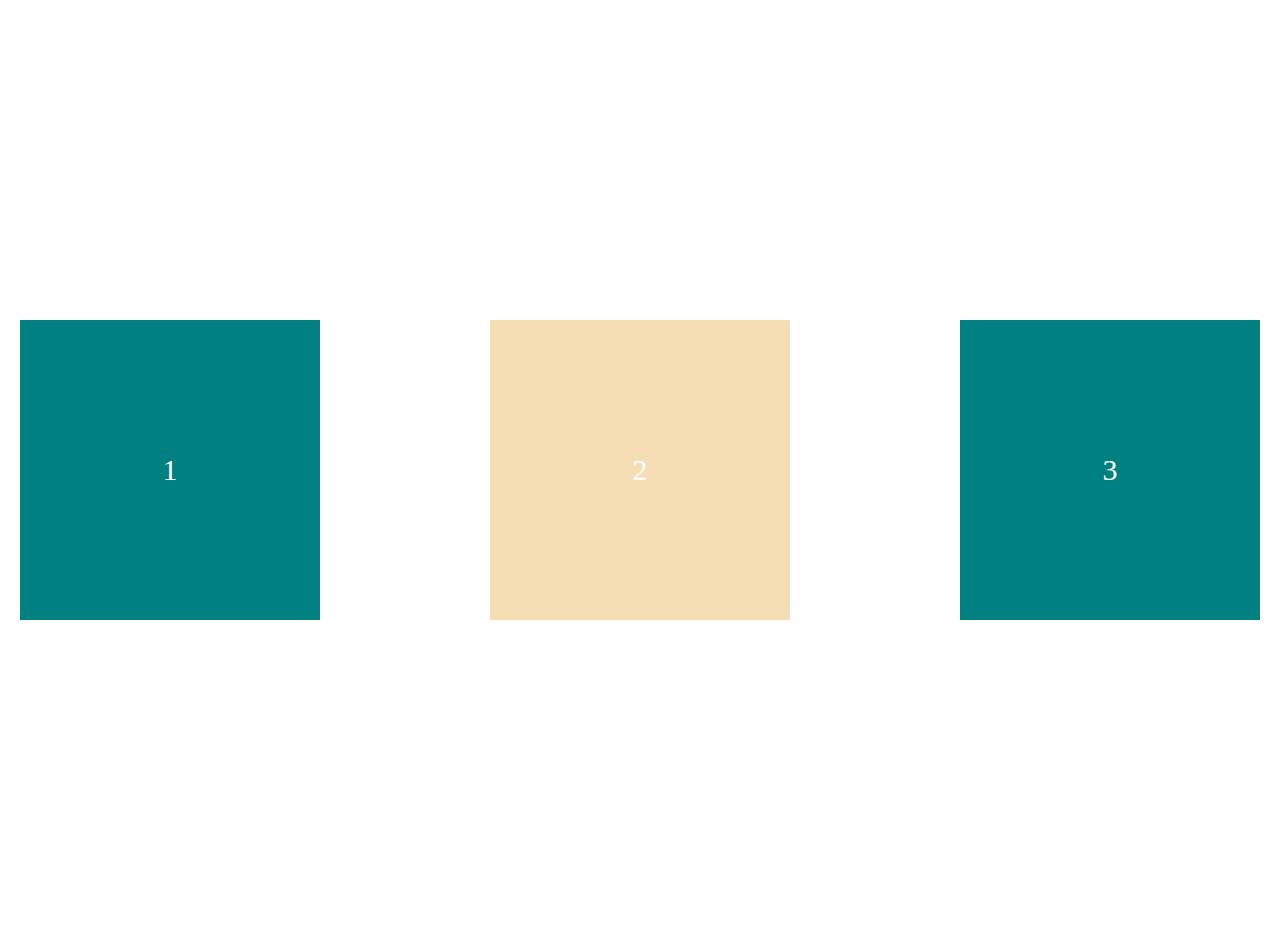
==== home.html @ f198ac84 "#3.11 Flexbox" ====
<!DOCTYPE html>
<html lang="en">
<head>
    <meta charset="UTF-8">
    <meta name="viewport" content="width=device-width, initial-scale=1.0">
    <title>Kokoa Clone 2024</title>
    <style>
        body {
            height: 100vh;
            margin: 20px;
            display: flex;
            justify-content: space-between;
            align-items: center;
        }
        div {
            display: flex;
            justify-content: center;
            align-items: center;
            font-size: 30px;
            color: white;
            width: 300px;
            height: 300px;
            background-color: teal;
        }
        #second {
            background-color: wheat;
        }
    </style>
</head>
<body>
    <div>1</div>
    <div id="second">2</div>
    <div>3</div>
</body>
</html>
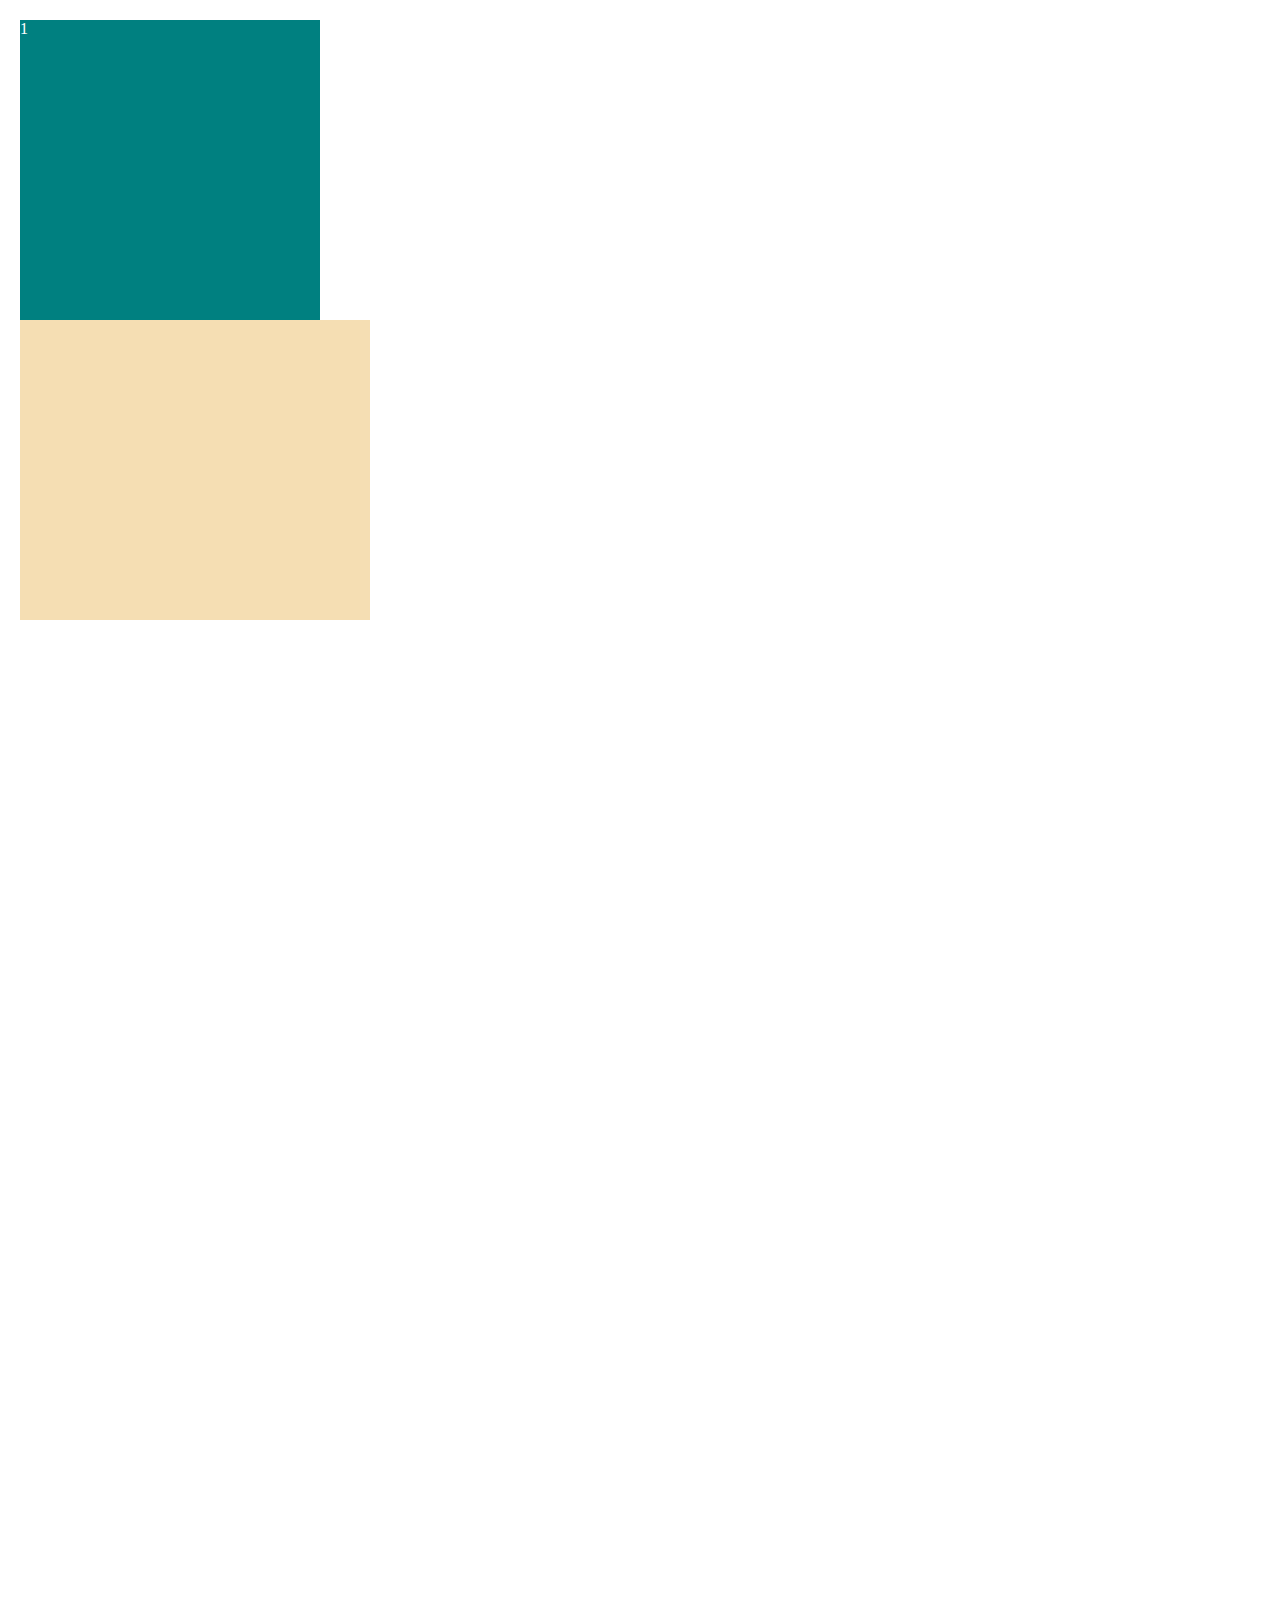
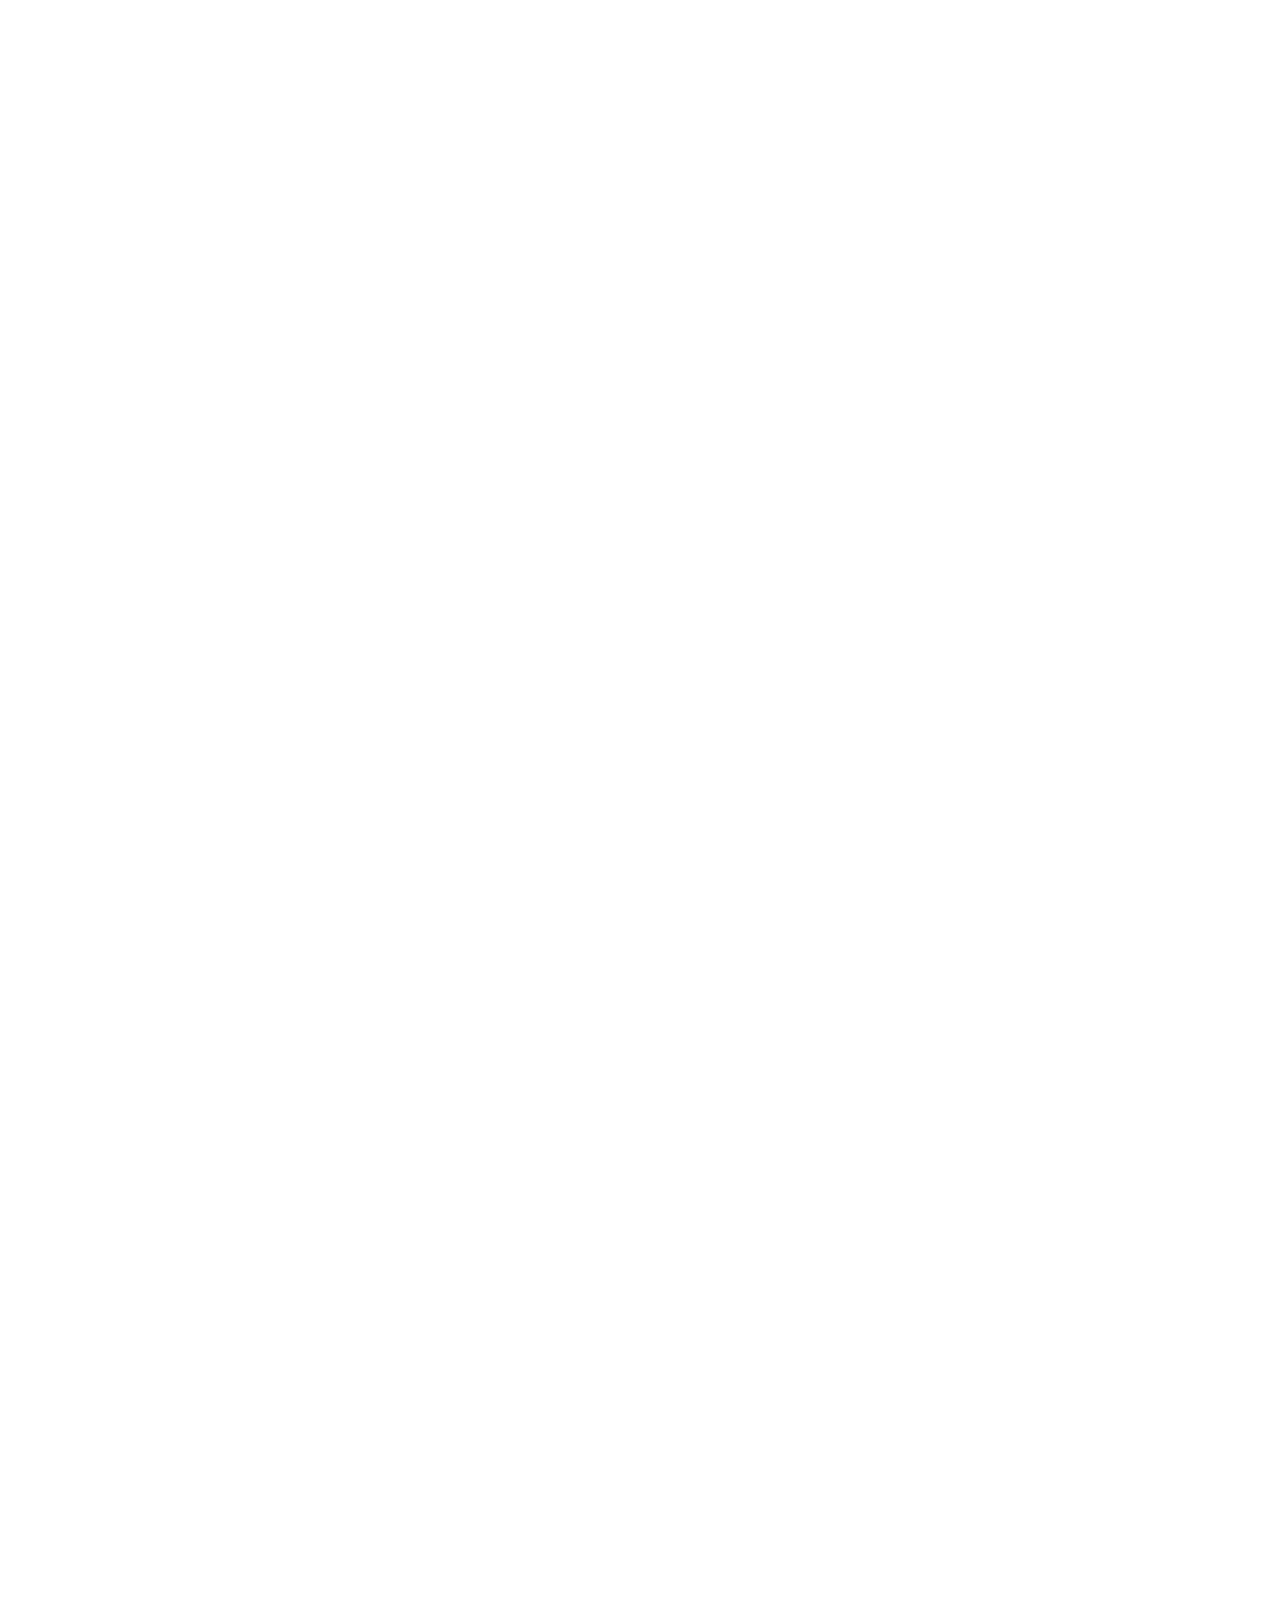
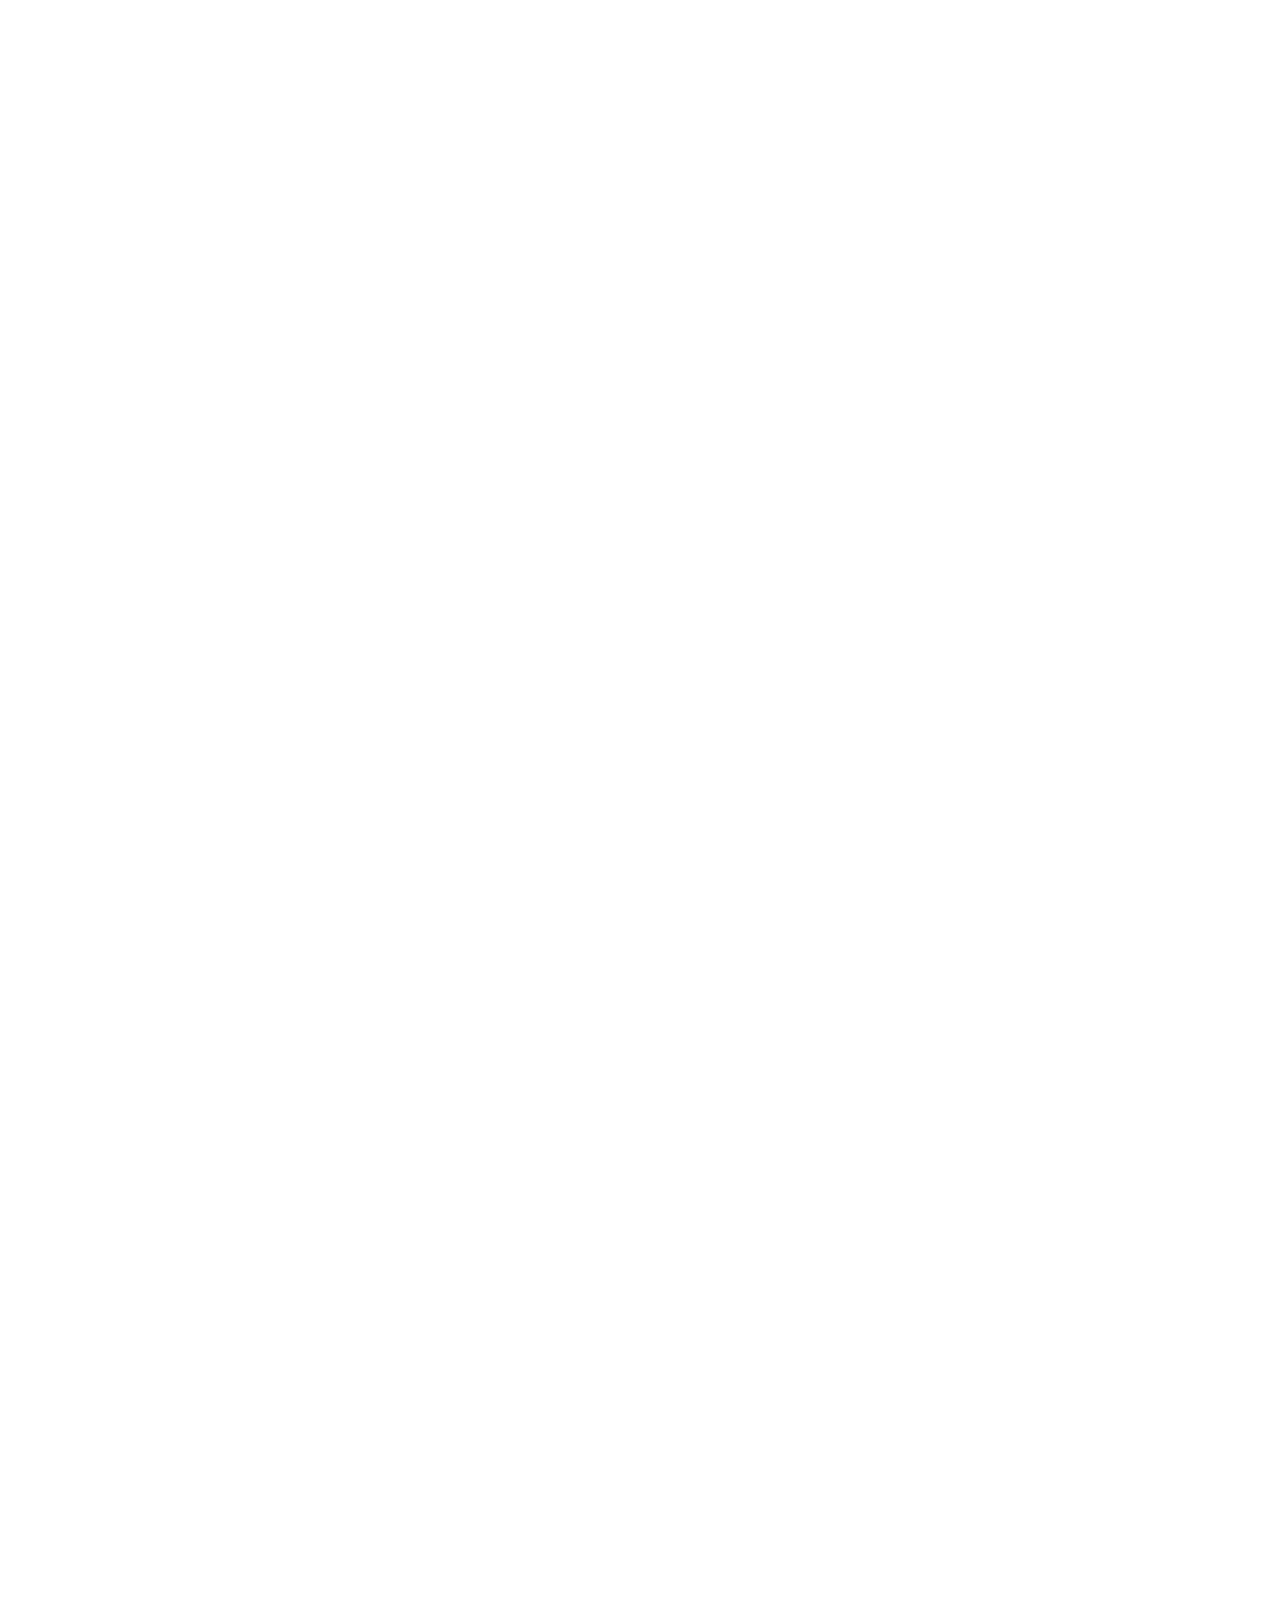
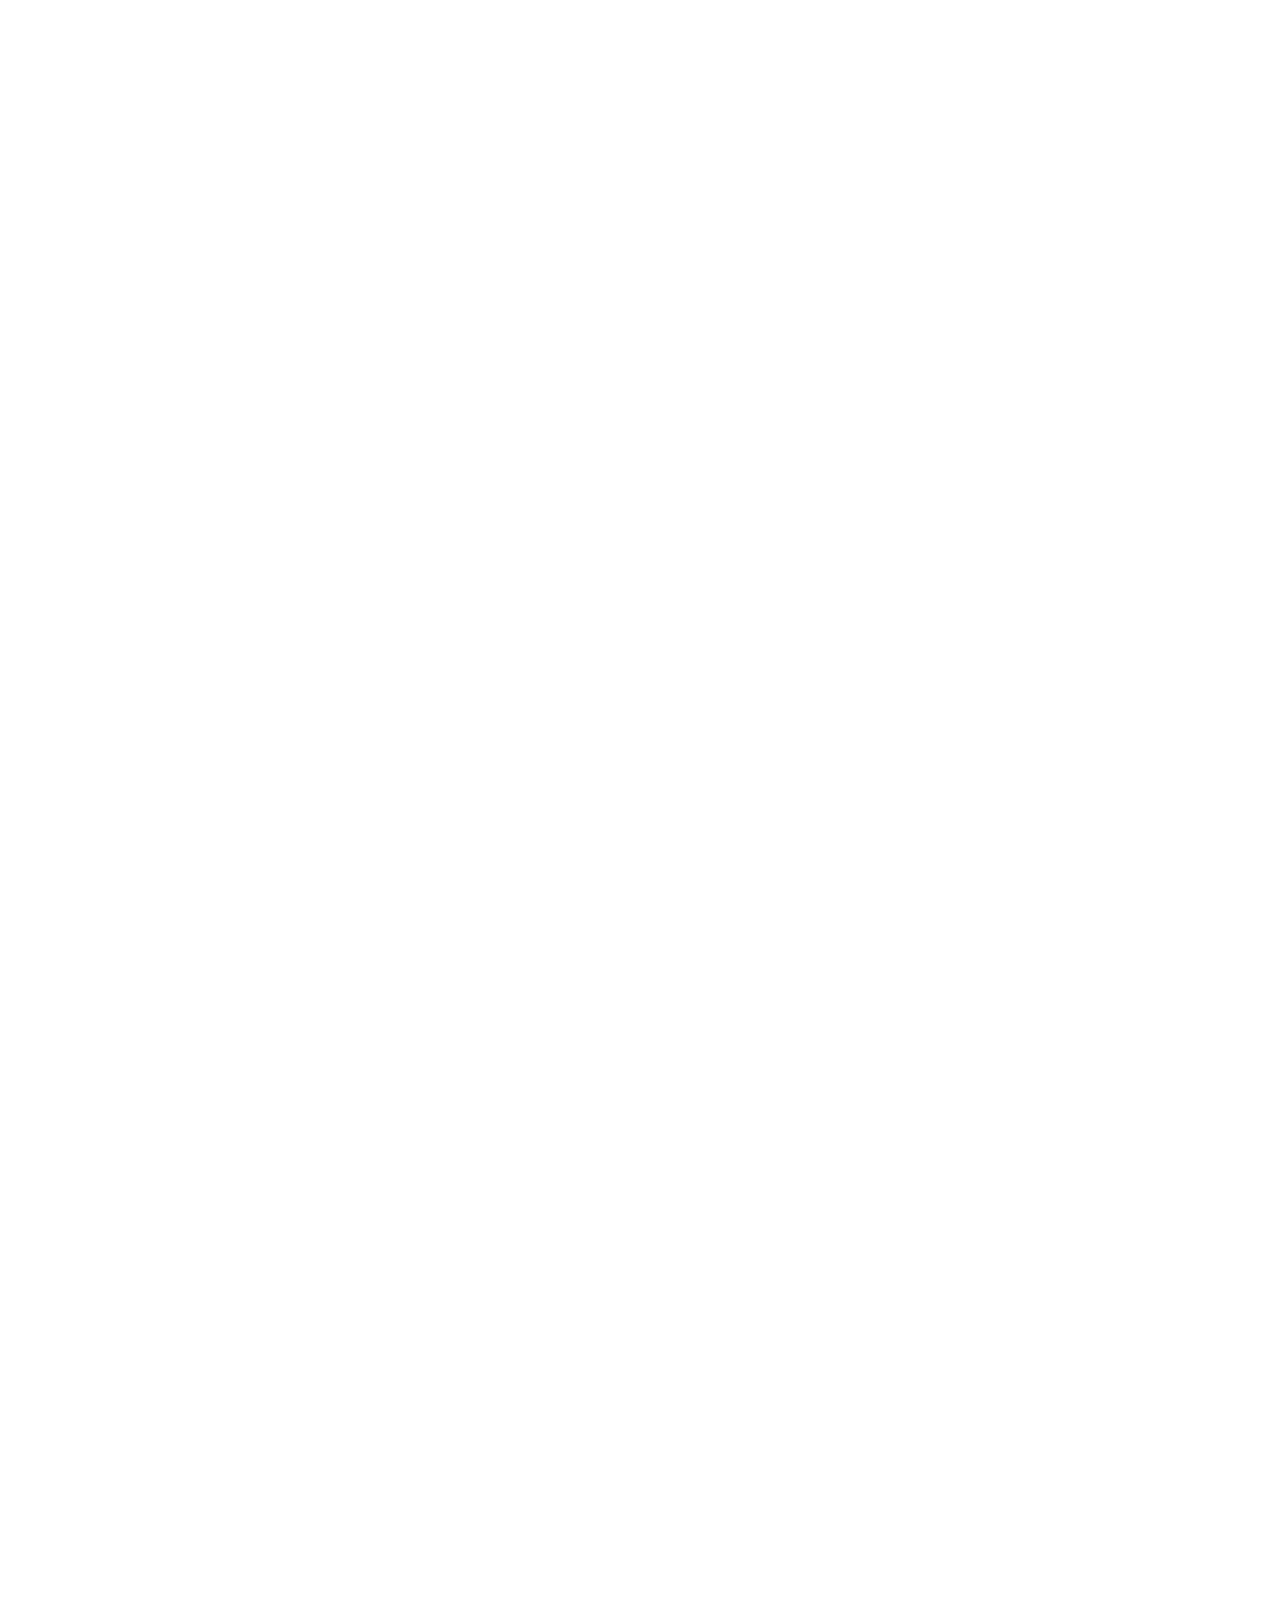
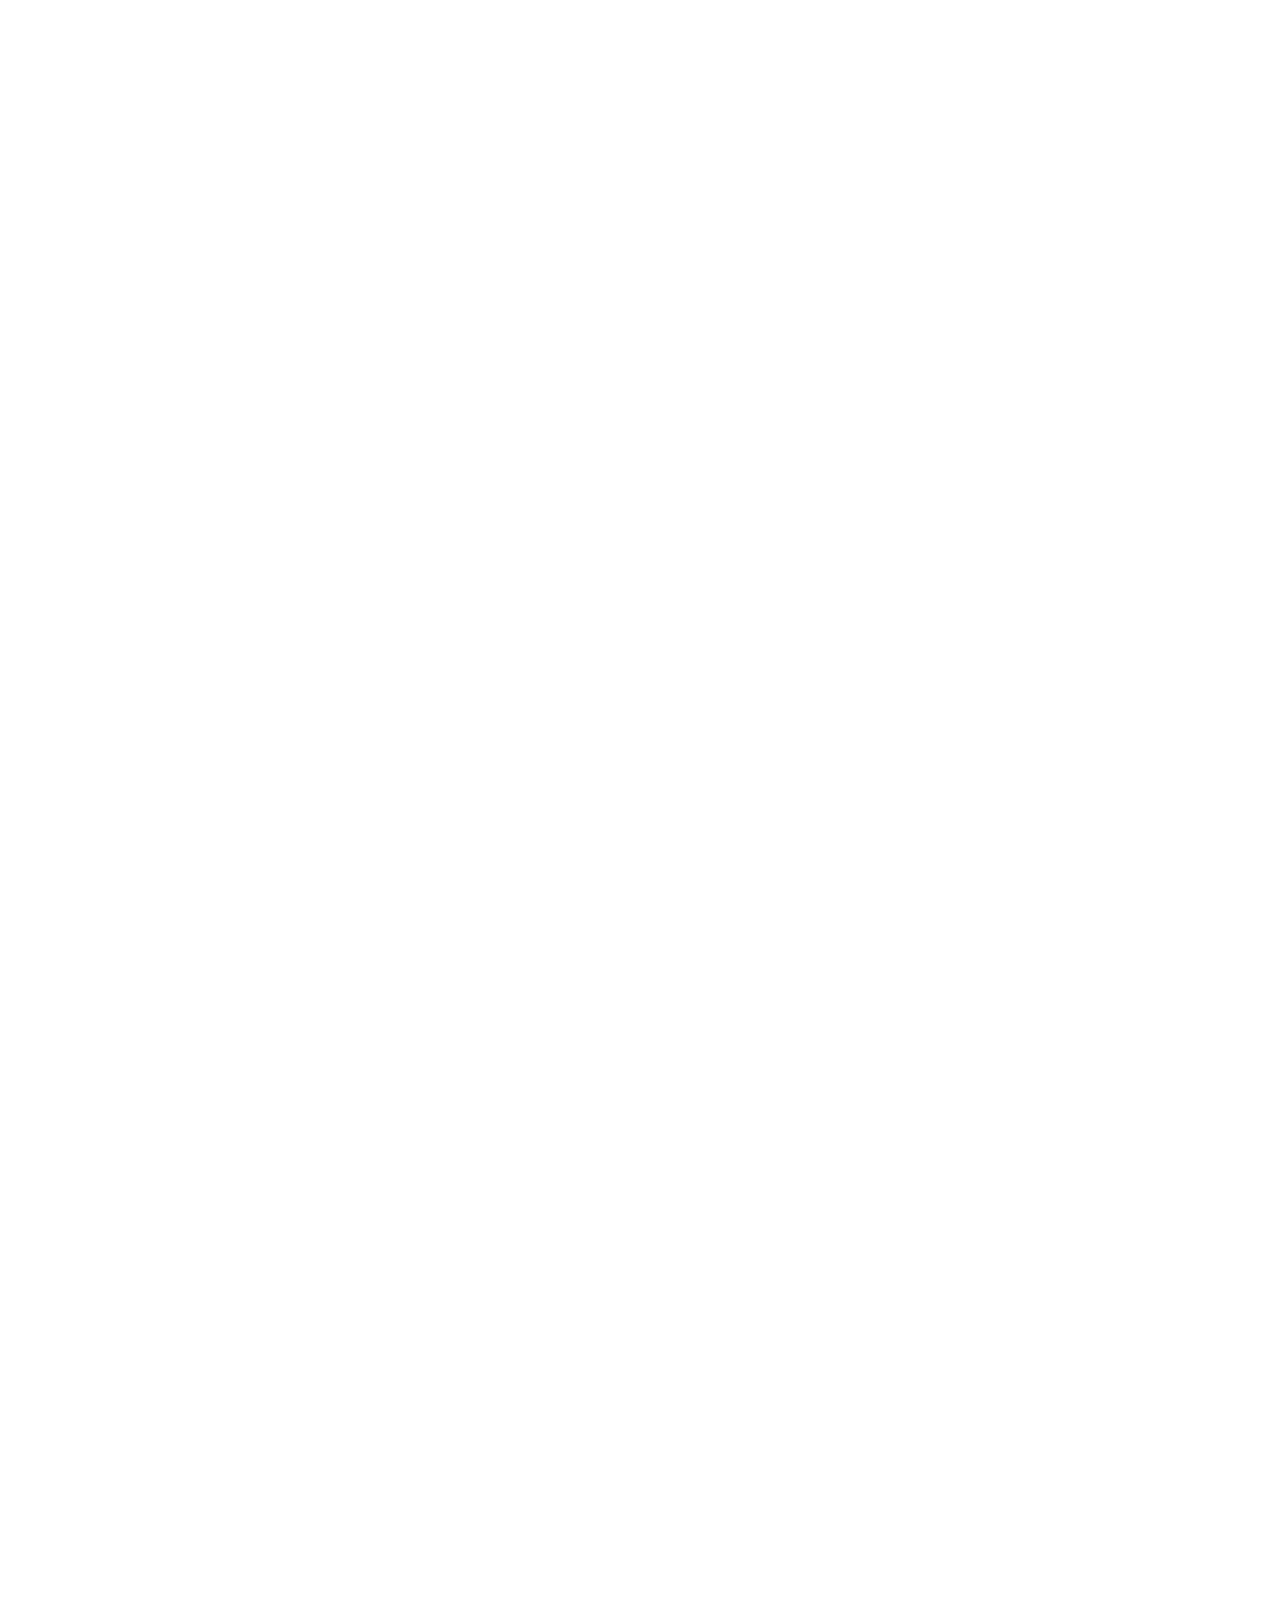
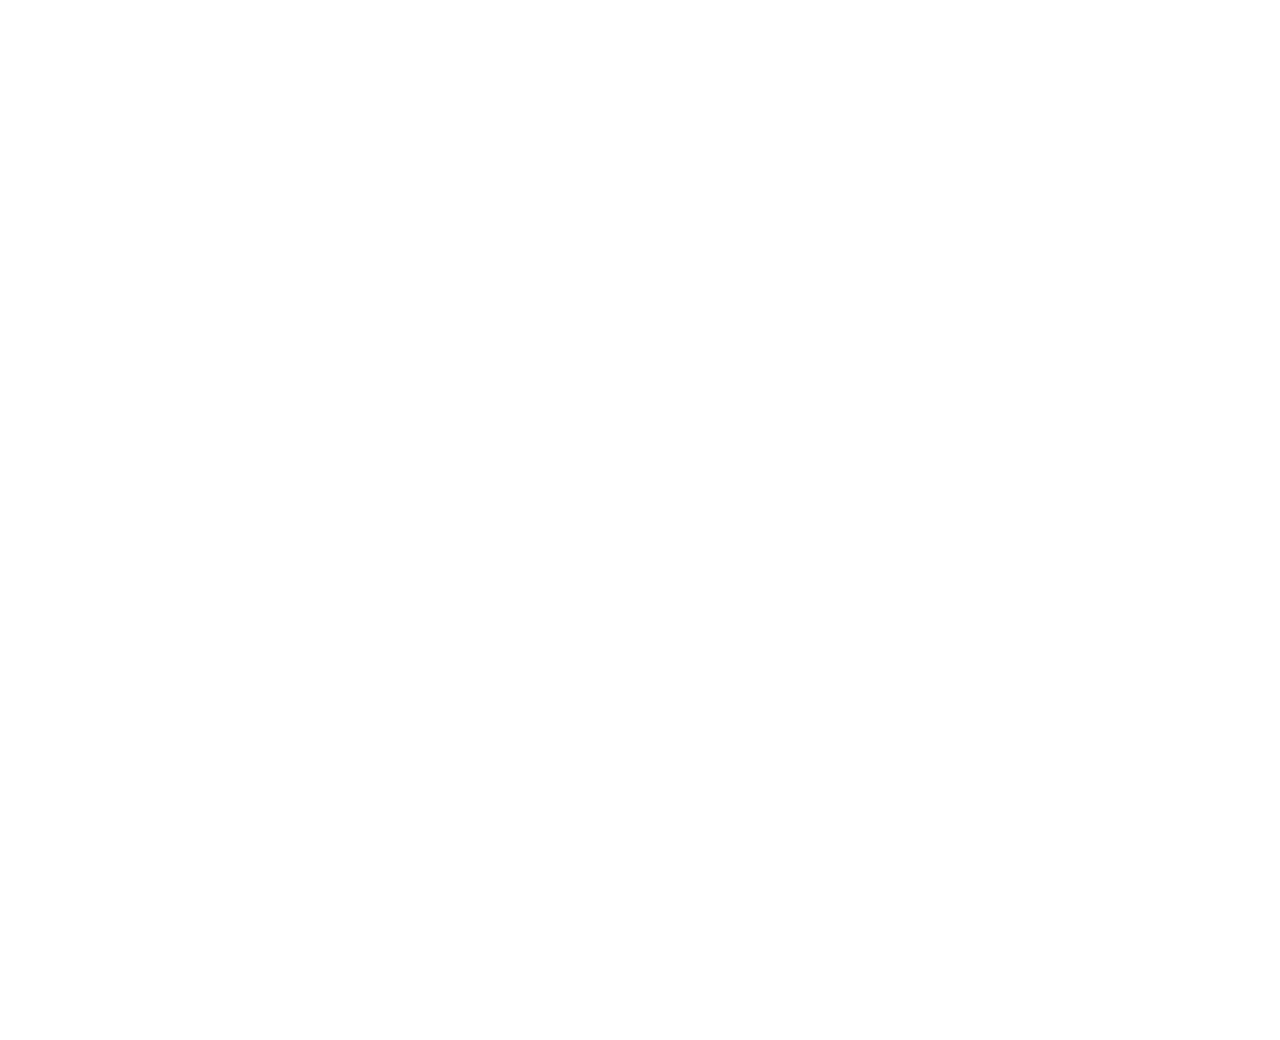
==== commit 17529343: "#3.12 Fixed" ====
--- a/home.html
+++ b/home.html
@@ -6,30 +6,25 @@
     <title>Kokoa Clone 2024</title>
     <style>
         body {
-            height: 100vh;
+            height: 1000vh;
             margin: 20px;
-            display: flex;
-            justify-content: space-between;
-            align-items: center;
         }
         div {
-            display: flex;
-            justify-content: center;
-            align-items: center;
-            font-size: 30px;
-            color: white;
+            /* position: fixed; */
             width: 300px;
             height: 300px;
+            color: white;
             background-color: teal;
         }
-        #second {
+        #different {
+            width: 350px;
             background-color: wheat;
+            position: fixed;
         }
     </style>
 </head>
 <body>
     <div>1</div>
-    <div id="second">2</div>
-    <div>3</div>
+    <div id="different"></div>
 </body>
 </html>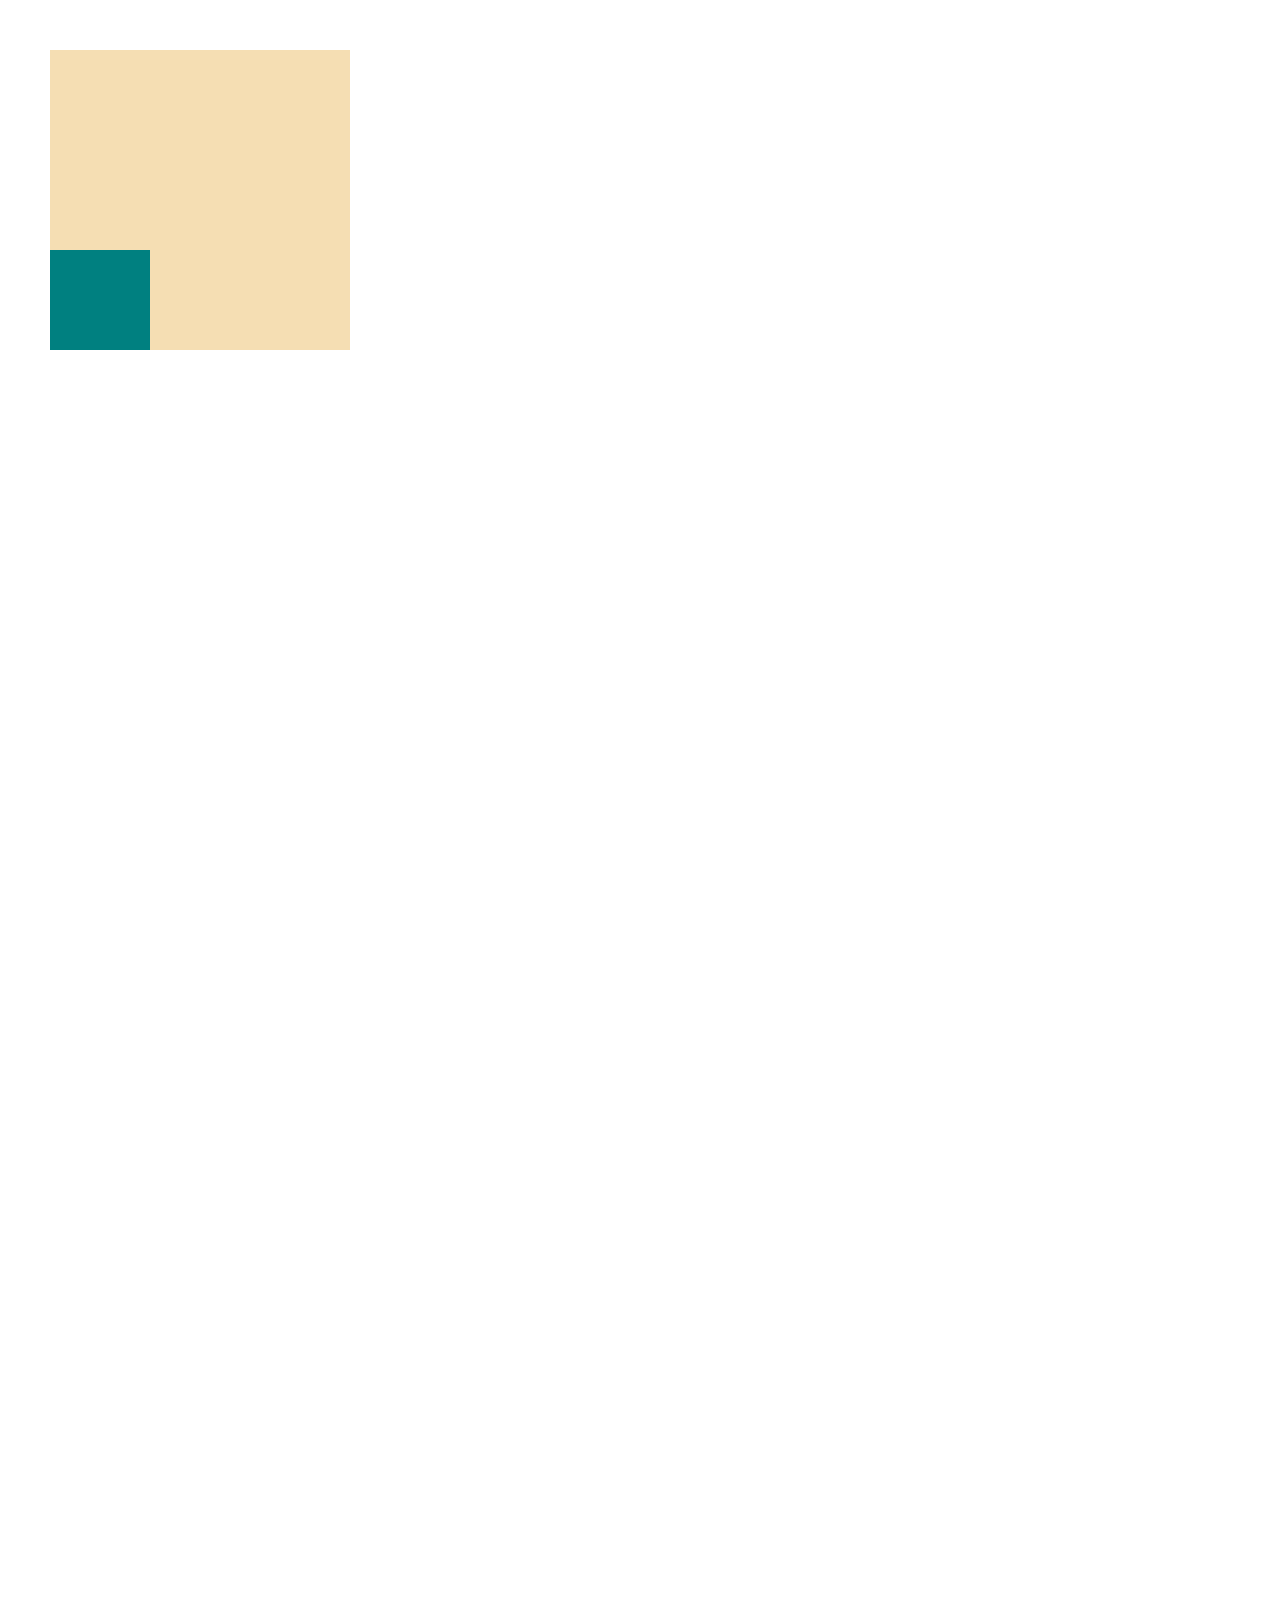
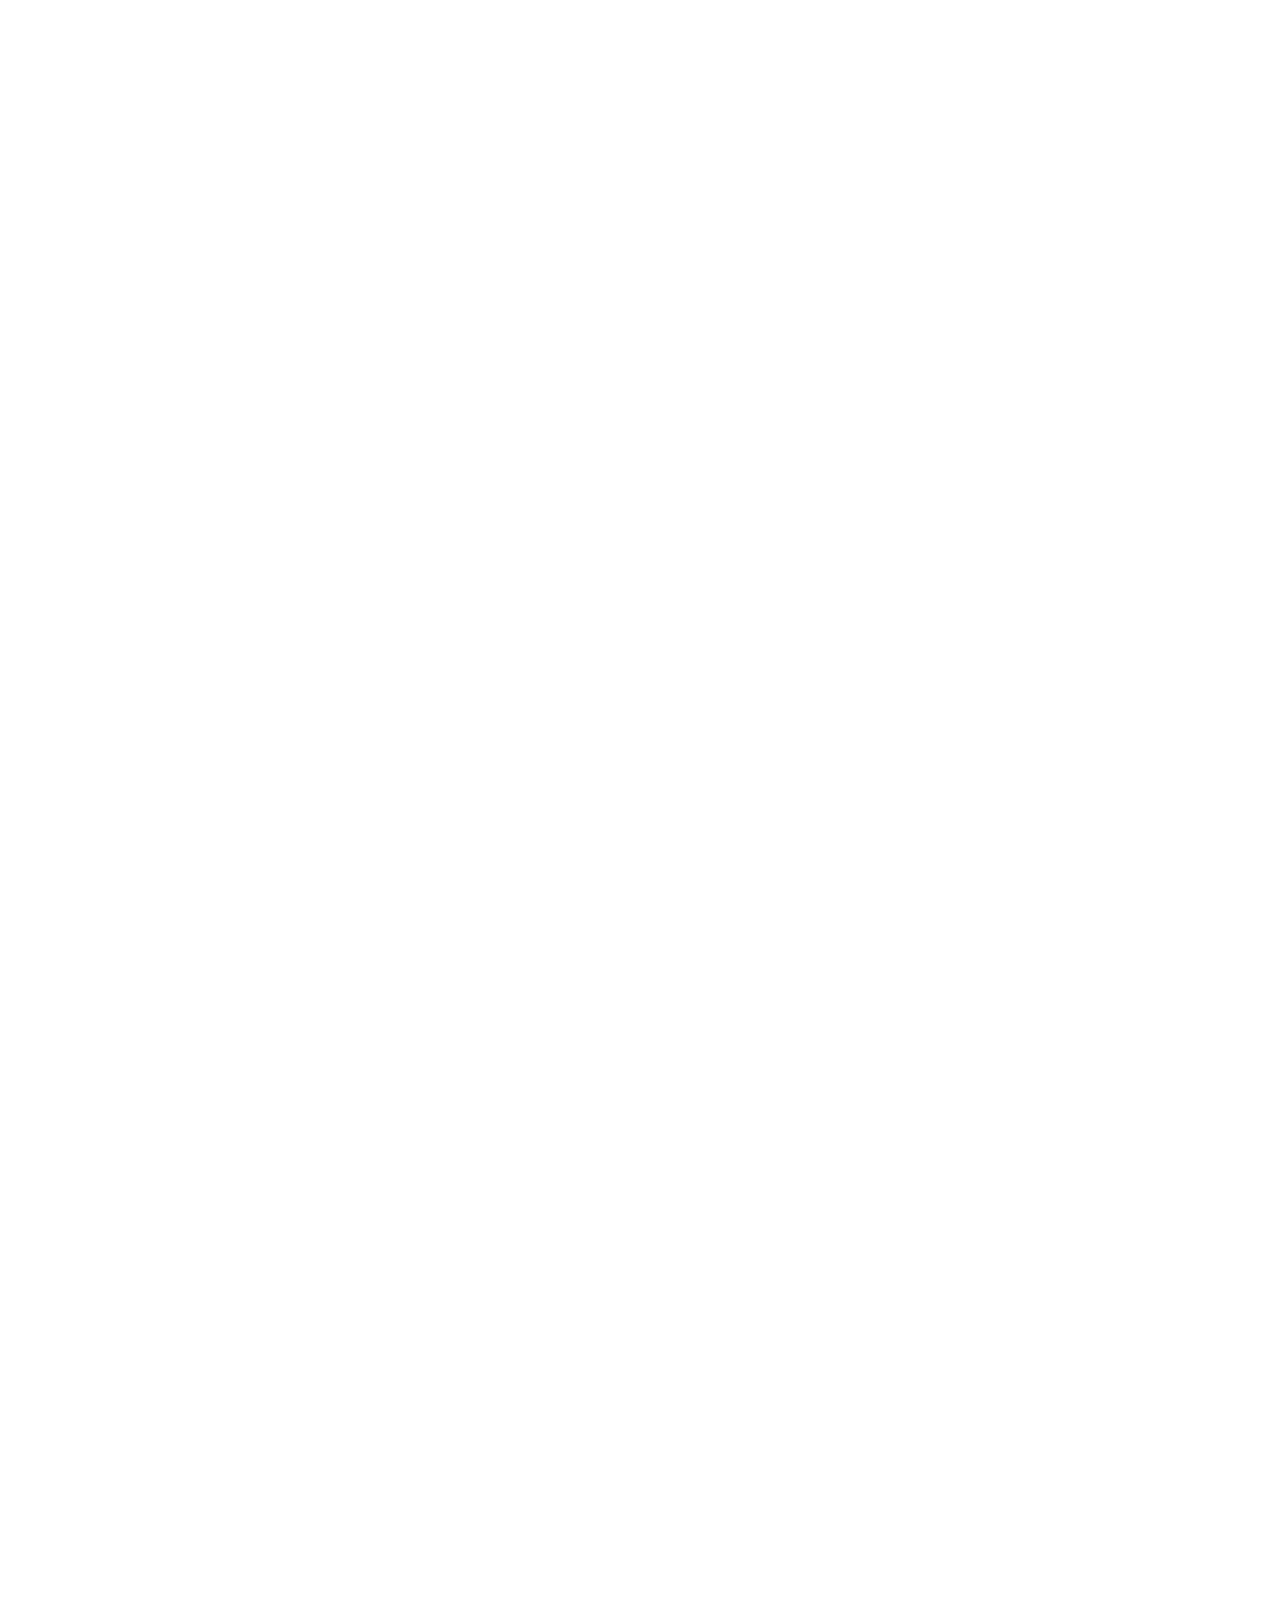
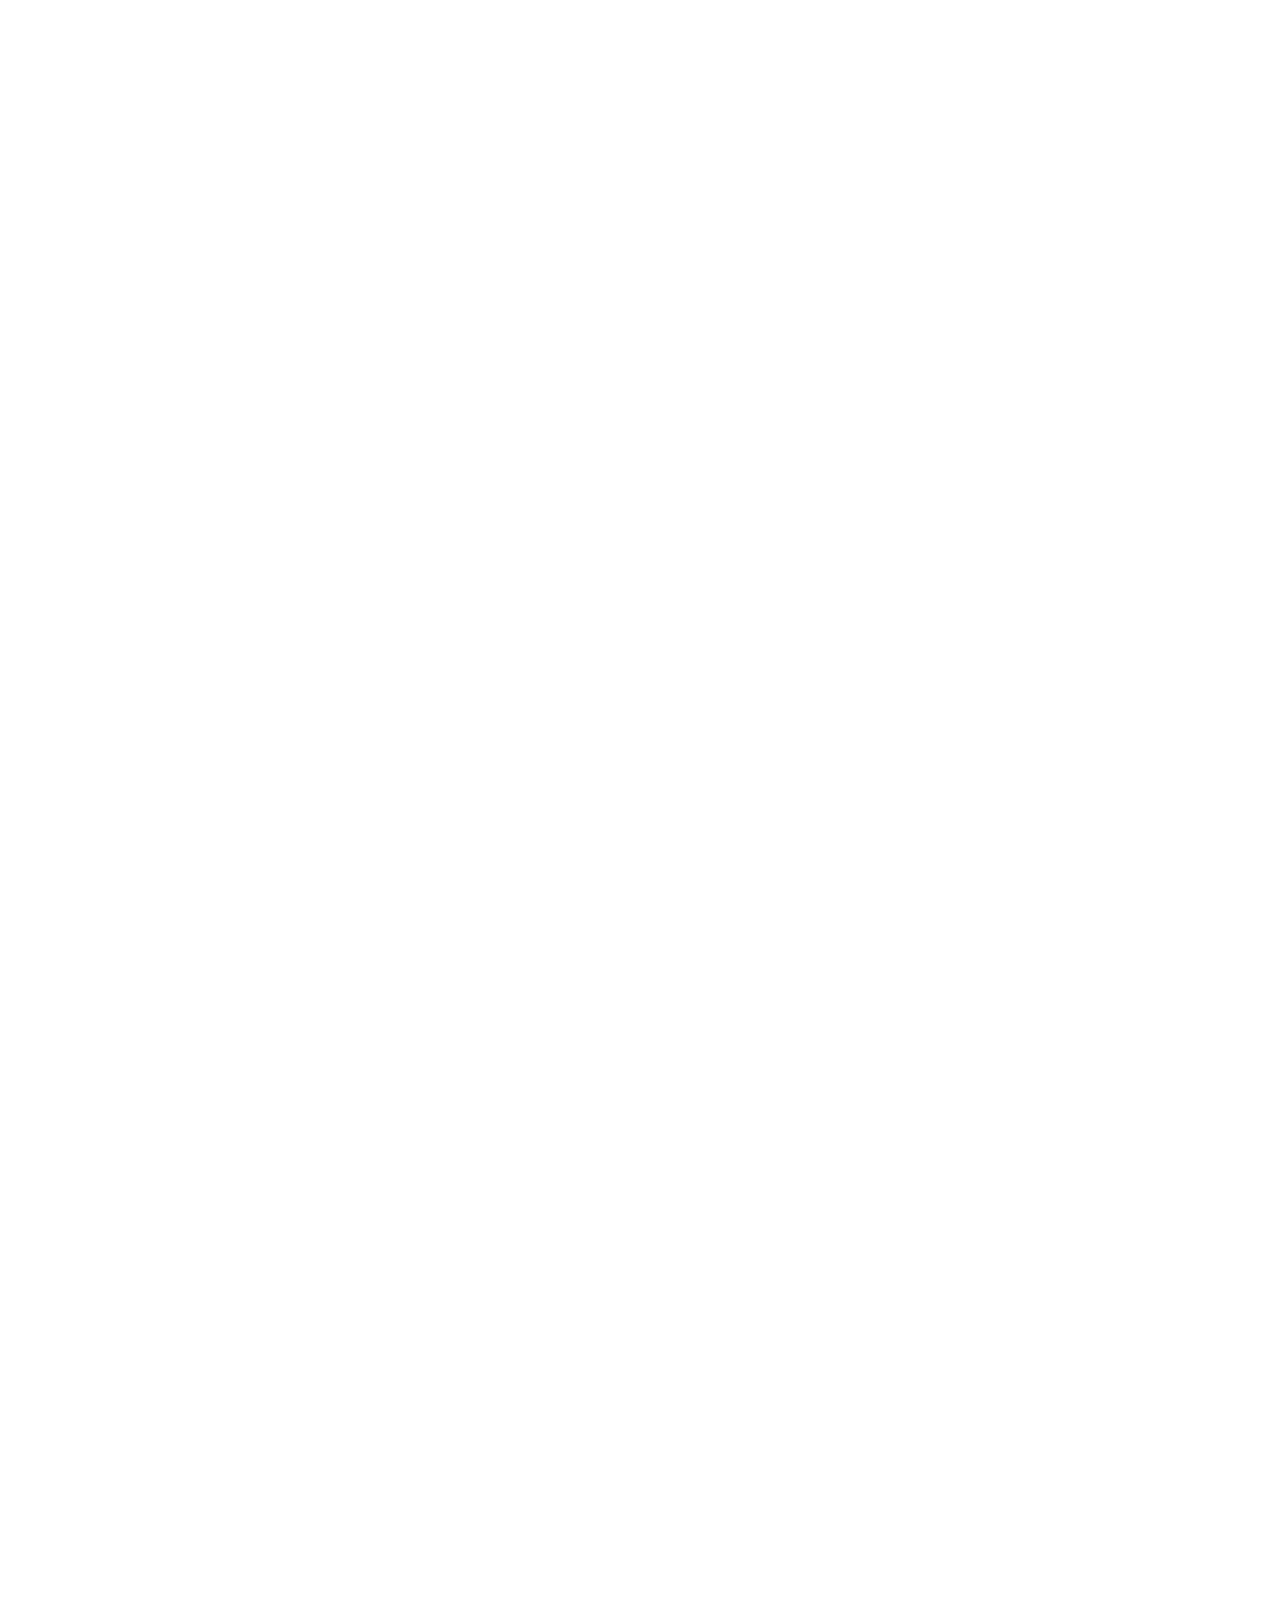
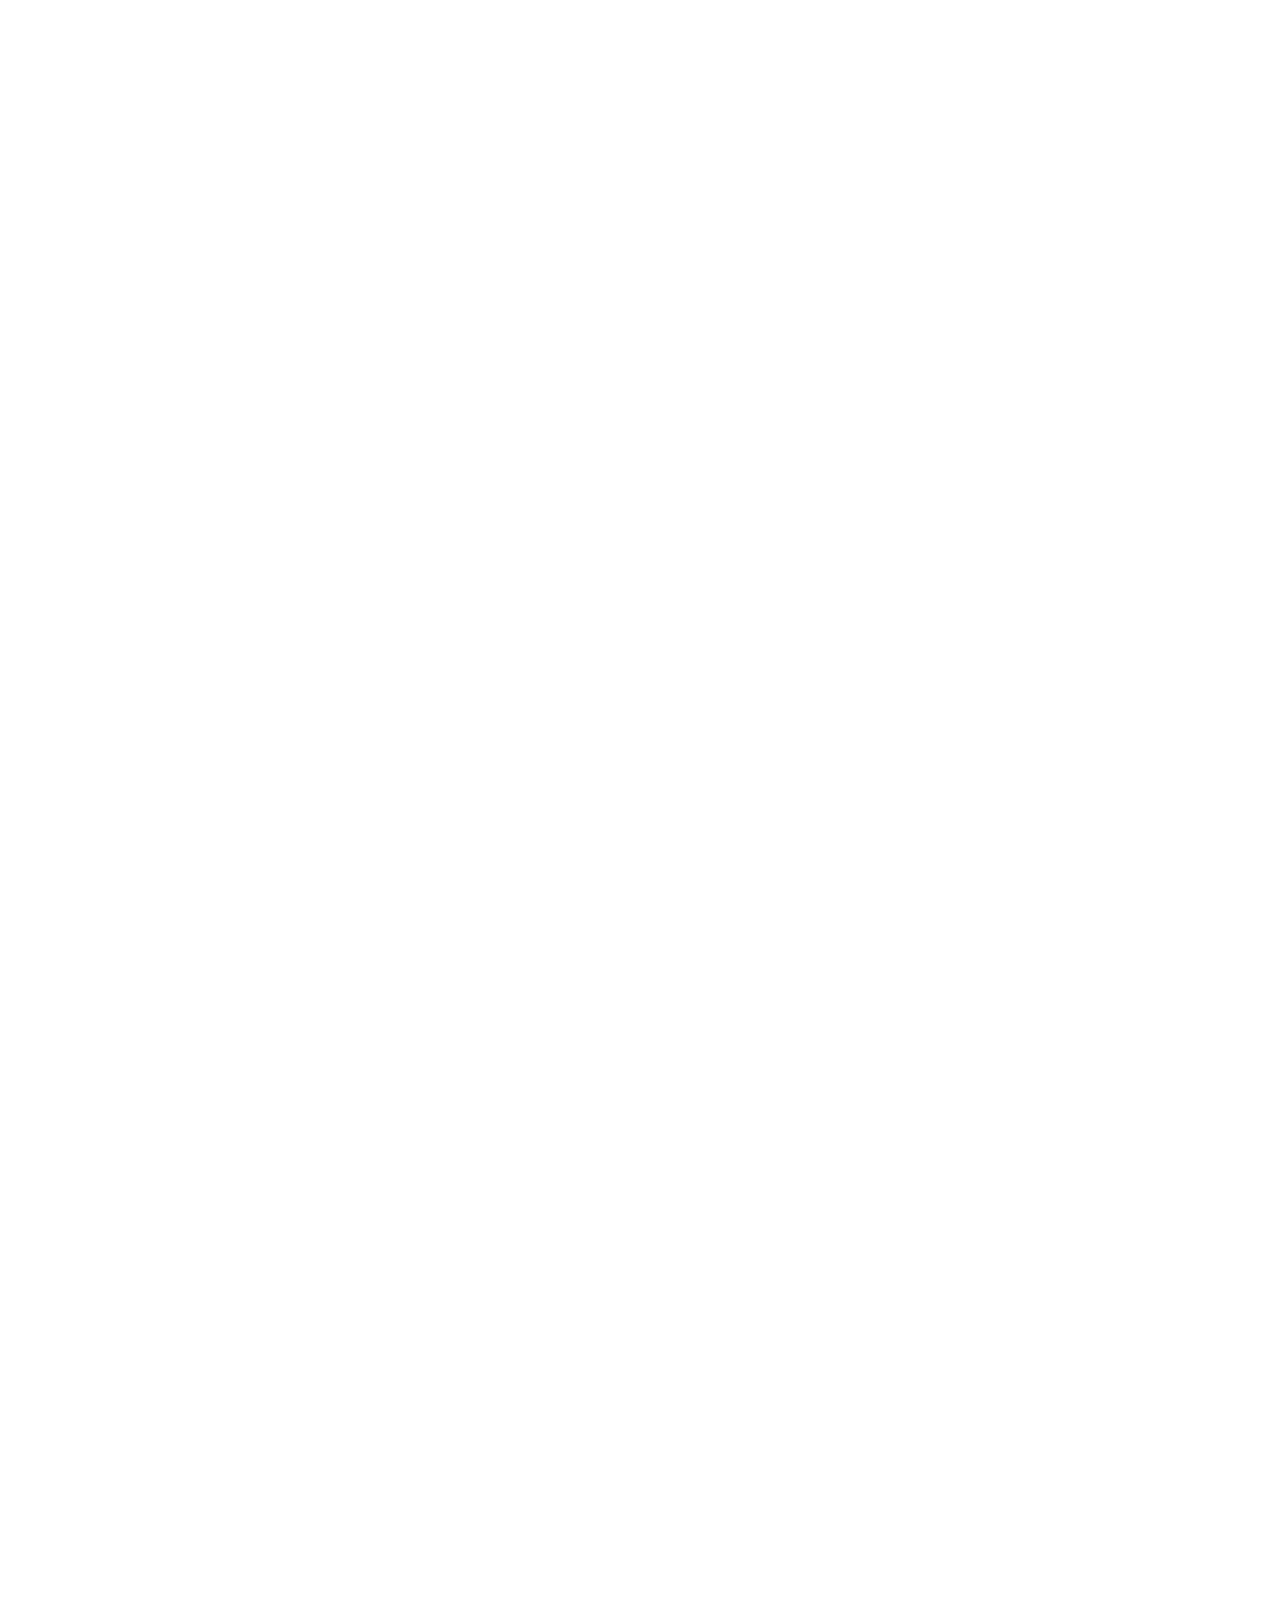
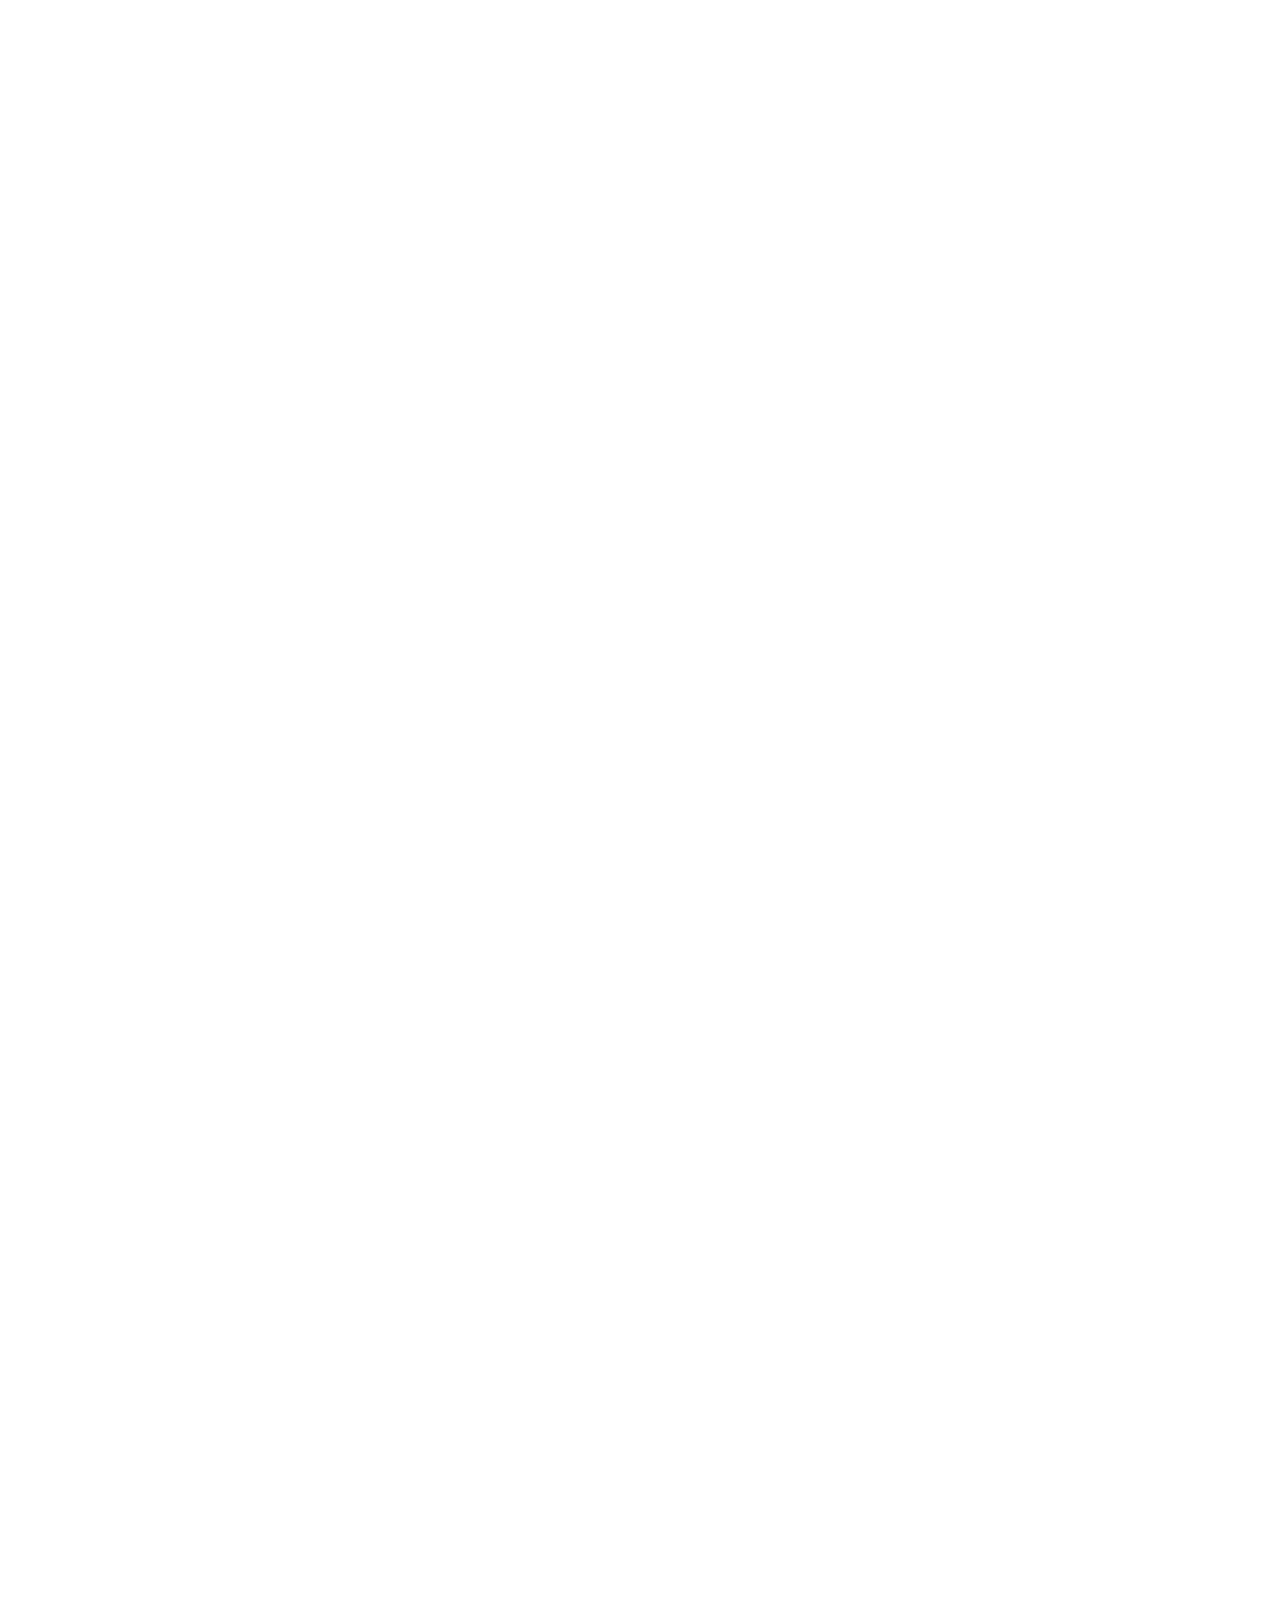
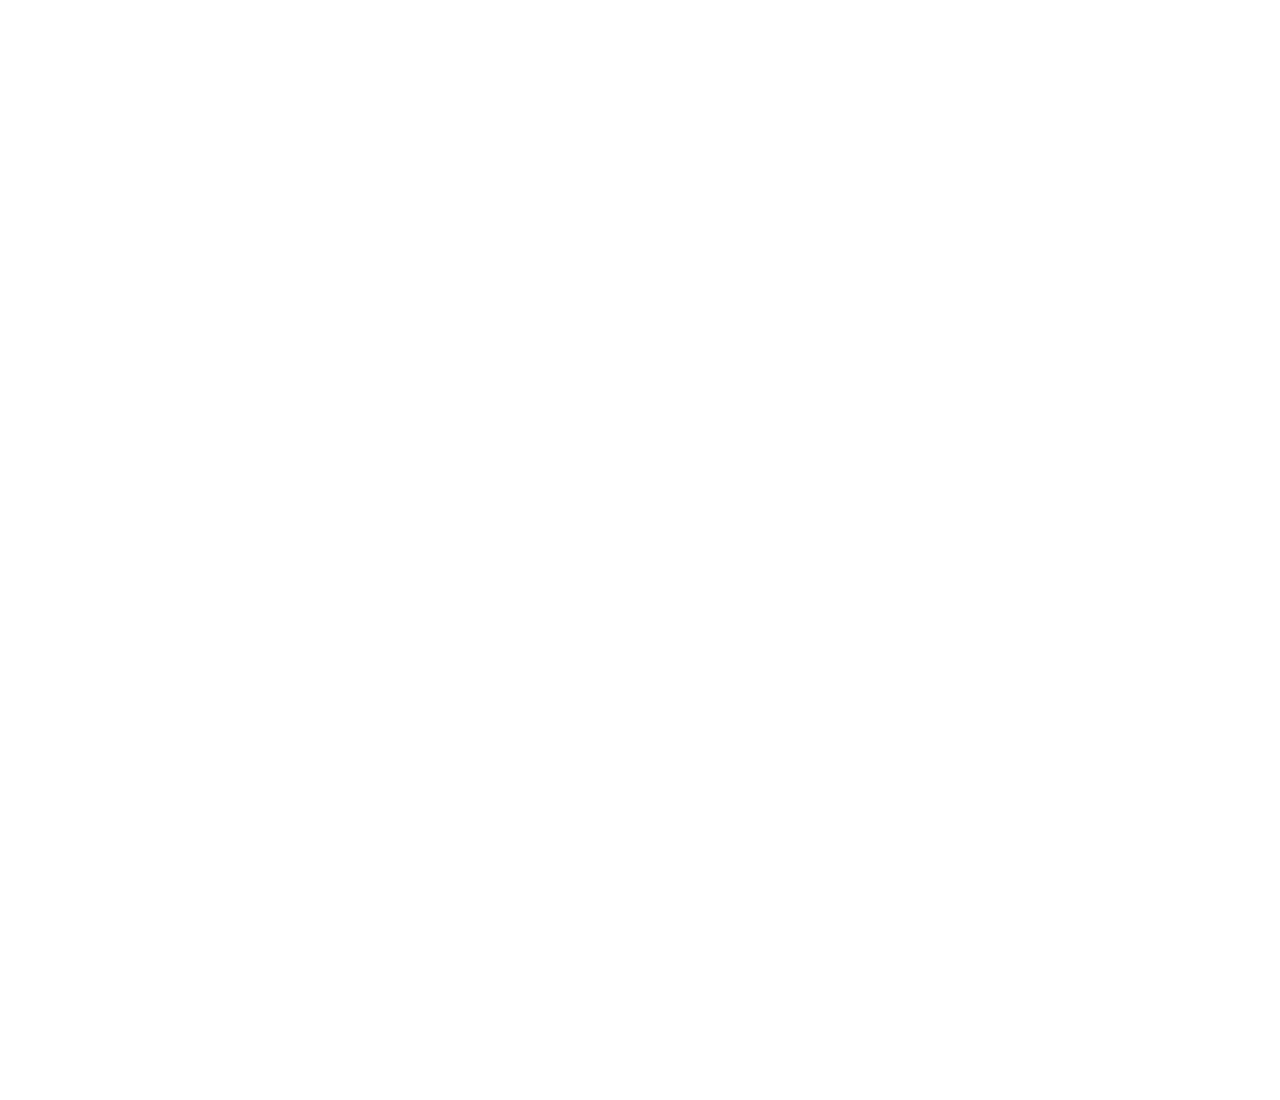
==== commit 78dd750d: "#3.13 Relative Absolute" ====
--- a/home.html
+++ b/home.html
@@ -7,24 +7,26 @@
     <style>
         body {
             height: 1000vh;
-            margin: 20px;
+            margin: 50px;
         }
         div {
-            /* position: fixed; */
             width: 300px;
             height: 300px;
-            color: white;
+            background-color: wheat;
+            position: relative;
+        }
+        .green {
             background-color: teal;
-        }
-        #different {
-            width: 350px;
-            background-color: wheat;
-            position: fixed;
+            height: 100px;
+            width: 100px;
+            position: absolute;
+            bottom: 0px;
         }
     </style>
 </head>
 <body>
-    <div>1</div>
-    <div id="different"></div>
+    <div>
+        <div class="green"></div>
+    </div>
 </body>
 </html>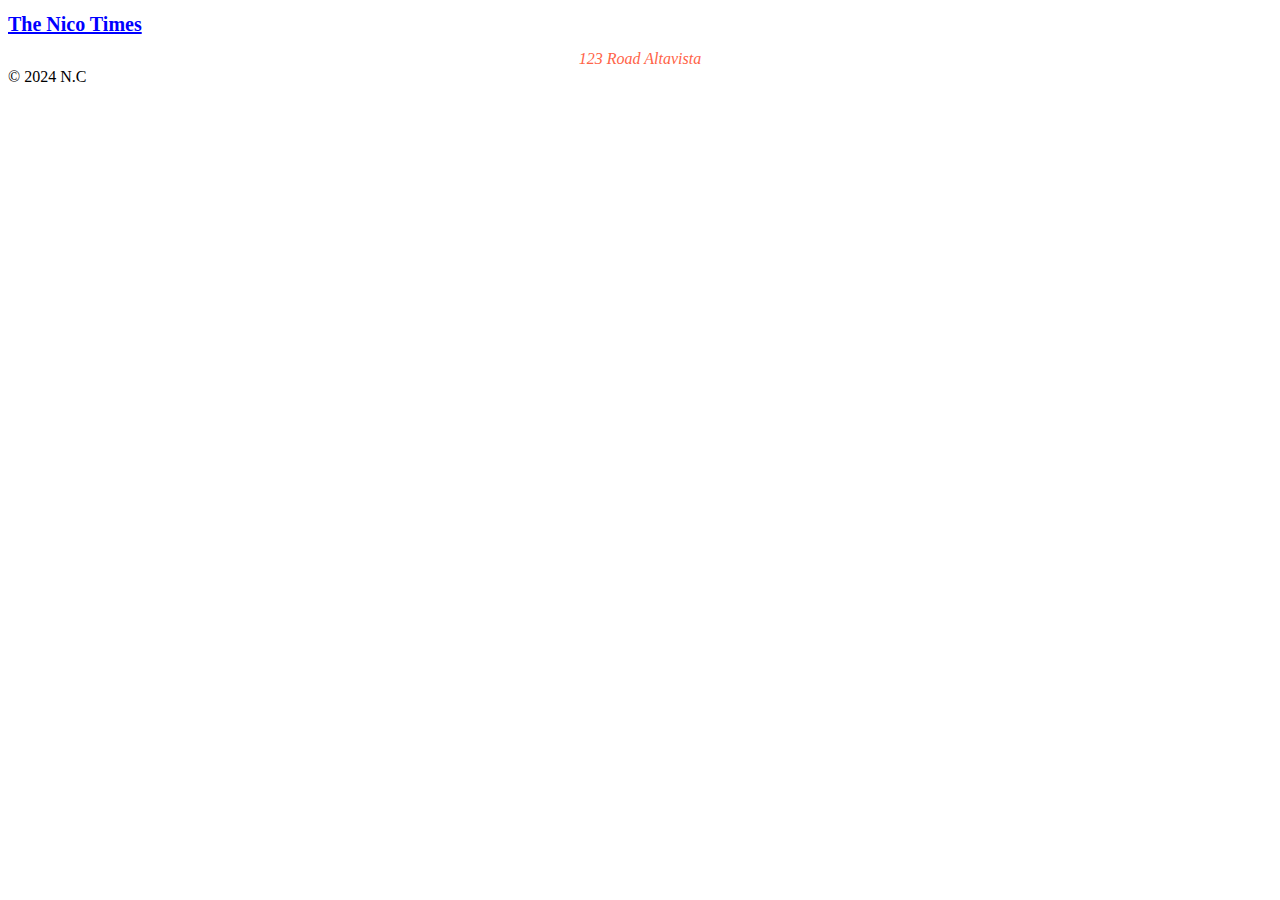
==== commit 2ee72550: "#3.1 Writing Our First CSS Lines" ====
--- a/home.html
+++ b/home.html
@@ -1,32 +1,31 @@
 <!DOCTYPE html>
-<html lang="en">
-<head>
+<html lang="kr">
+  <head>
     <meta charset="UTF-8">
     <meta name="viewport" content="width=device-width, initial-scale=1.0">
-    <title>Kokoa Clone 2024</title>
+    <title>Home - My first website.</title>
+    <link rel="stylesheet" href="style.css">
     <style>
-        body {
-            height: 1000vh;
-            margin: 50px;
-        }
-        div {
-            width: 300px;
-            height: 300px;
-            background-color: wheat;
-            position: relative;
-        }
-        .green {
-            background-color: teal;
-            height: 100px;
-            width: 100px;
-            position: absolute;
-            bottom: 0px;
-        }
+      h1 {
+        color: blue;
+        font-size: 20px;
+        text-decoration: underline;
+      }
+      address {
+        text-align: center;
+        color: tomato;
+      }
     </style>
-</head>
-<body>
-    <div>
-        <div class="green"></div>
-    </div>
-</body>
+  </head>
+  <body>
+    <header>
+      <h1>The Nico Times</h1>
+    </header>
+    <main>
+      <address>123 Road Altavista</address>
+    </main>
+    <footer>
+      &copy; 2024 N.C
+    </footer>
+  </body>
 </html>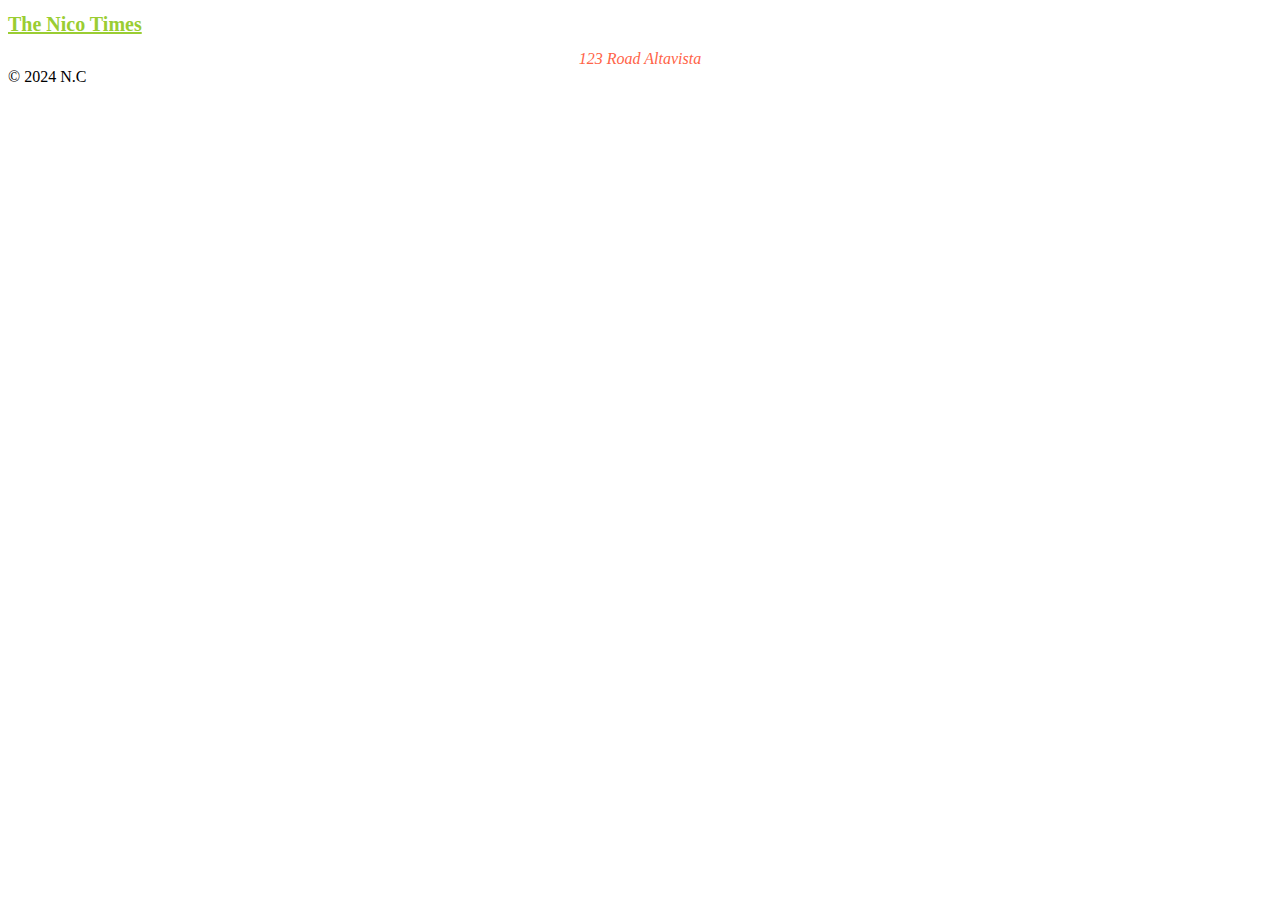
==== commit 21079dc0: "#3.2 What Does Cascading Mean" ====
--- a/home.html
+++ b/home.html
@@ -7,7 +7,7 @@
     <link rel="stylesheet" href="style.css">
     <style>
       h1 {
-        color: blue;
+        color: yellowgreen;
         font-size: 20px;
         text-decoration: underline;
       }
--- a/style.css
+++ b/style.css
@@ -0,0 +1,3 @@
+h1 {
+  color: tomato;
+}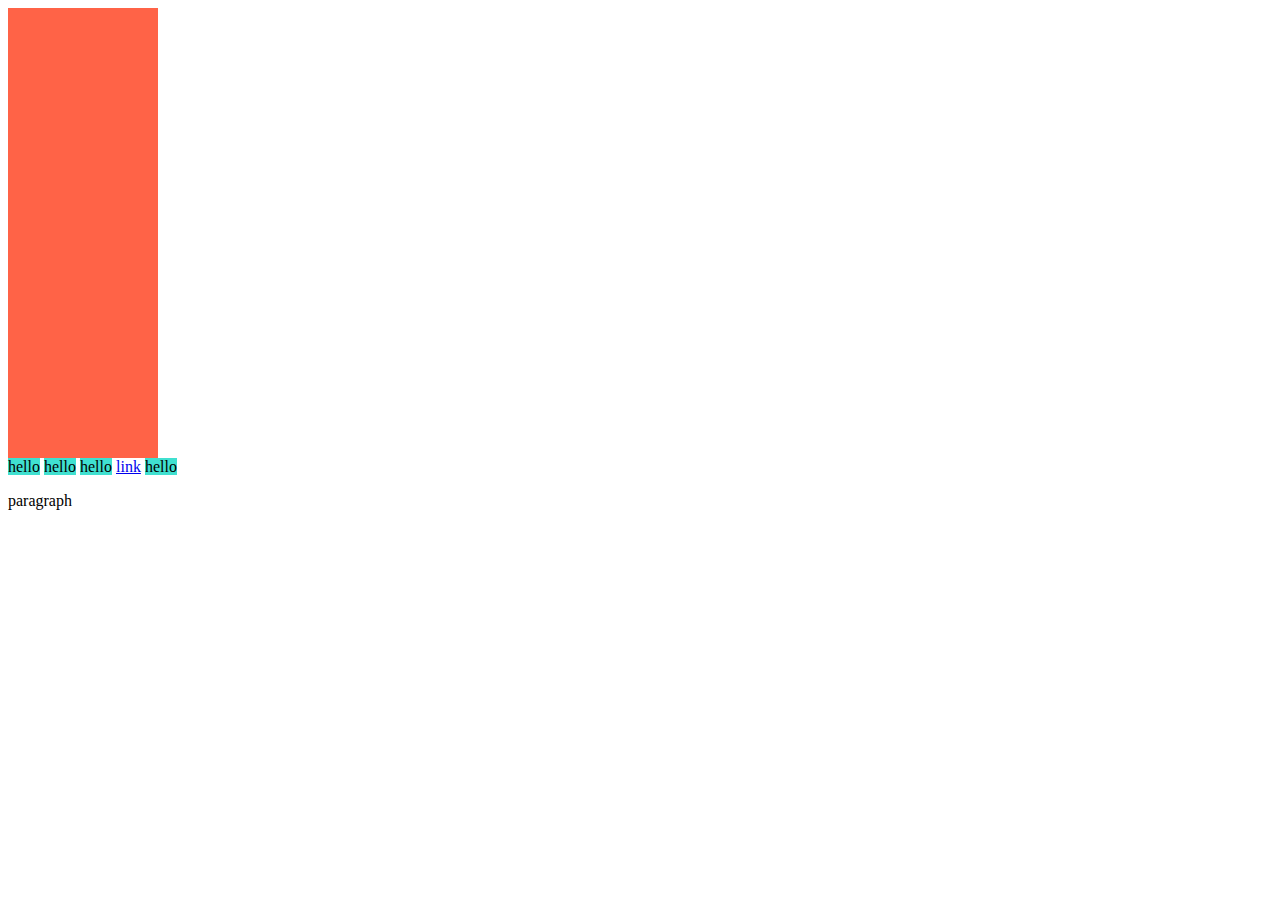
==== commit 63edbbf7: "#3.4 Margin Part One" ====
--- a/home.html
+++ b/home.html
@@ -6,26 +6,25 @@
     <title>Home - My first website.</title>
     <link rel="stylesheet" href="style.css">
     <style>
-      h1 {
-        color: yellowgreen;
-        font-size: 20px;
-        text-decoration: underline;
+      div {
+        height: 150px;
+        width: 150px;
+        background-color: tomato;
       }
-      address {
-        text-align: center;
-        color: tomato;
+      span {
+        background-color: turquoise;
       }
     </style>
   </head>
   <body>
-    <header>
-      <h1>The Nico Times</h1>
-    </header>
-    <main>
-      <address>123 Road Altavista</address>
-    </main>
-    <footer>
-      &copy; 2024 N.C
-    </footer>
+    <div></div>
+    <div></div>
+    <div></div>
+    <span>hello</span>
+    <span>hello</span>
+    <span>hello</span>
+    <a href="#">link</a>
+    <span>hello</span>
+    <p>paragraph</p>
   </body>
 </html>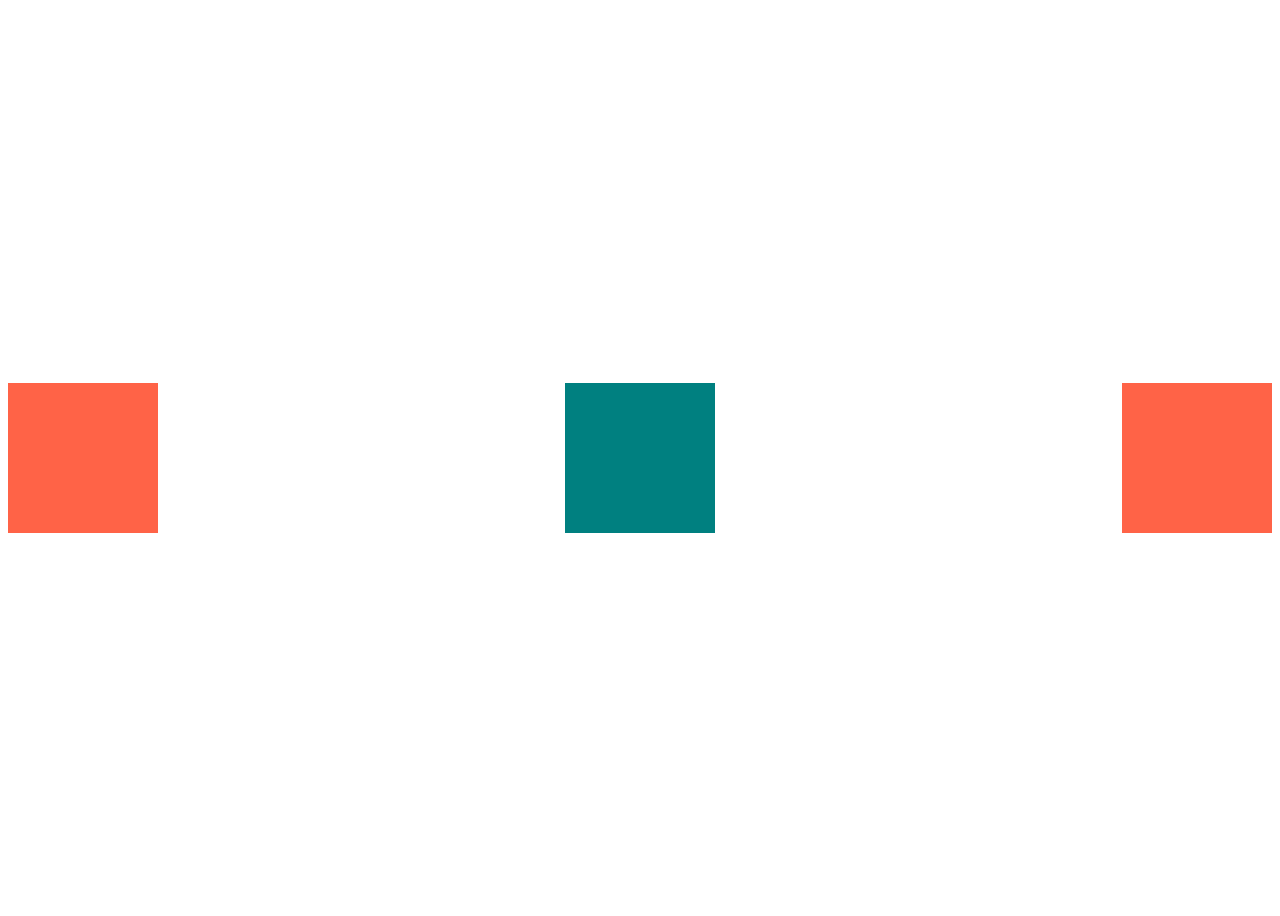
==== commit fdba2e78: "#3.10 Flexbox Part One" ====
--- a/home.html
+++ b/home.html
@@ -6,25 +6,25 @@
     <title>Home - My first website.</title>
     <link rel="stylesheet" href="style.css">
     <style>
+      body {
+        height: 100vh;
+        display: flex;
+        justify-content: space-between;
+        align-items: center;
+      }
       div {
         height: 150px;
         width: 150px;
         background-color: tomato;
       }
-      span {
-        background-color: turquoise;
+      #second {
+        background-color: teal;
       }
     </style>
   </head>
   <body>
     <div></div>
+    <div id="second"></div>
     <div></div>
-    <div></div>
-    <span>hello</span>
-    <span>hello</span>
-    <span>hello</span>
-    <a href="#">link</a>
-    <span>hello</span>
-    <p>paragraph</p>
   </body>
 </html>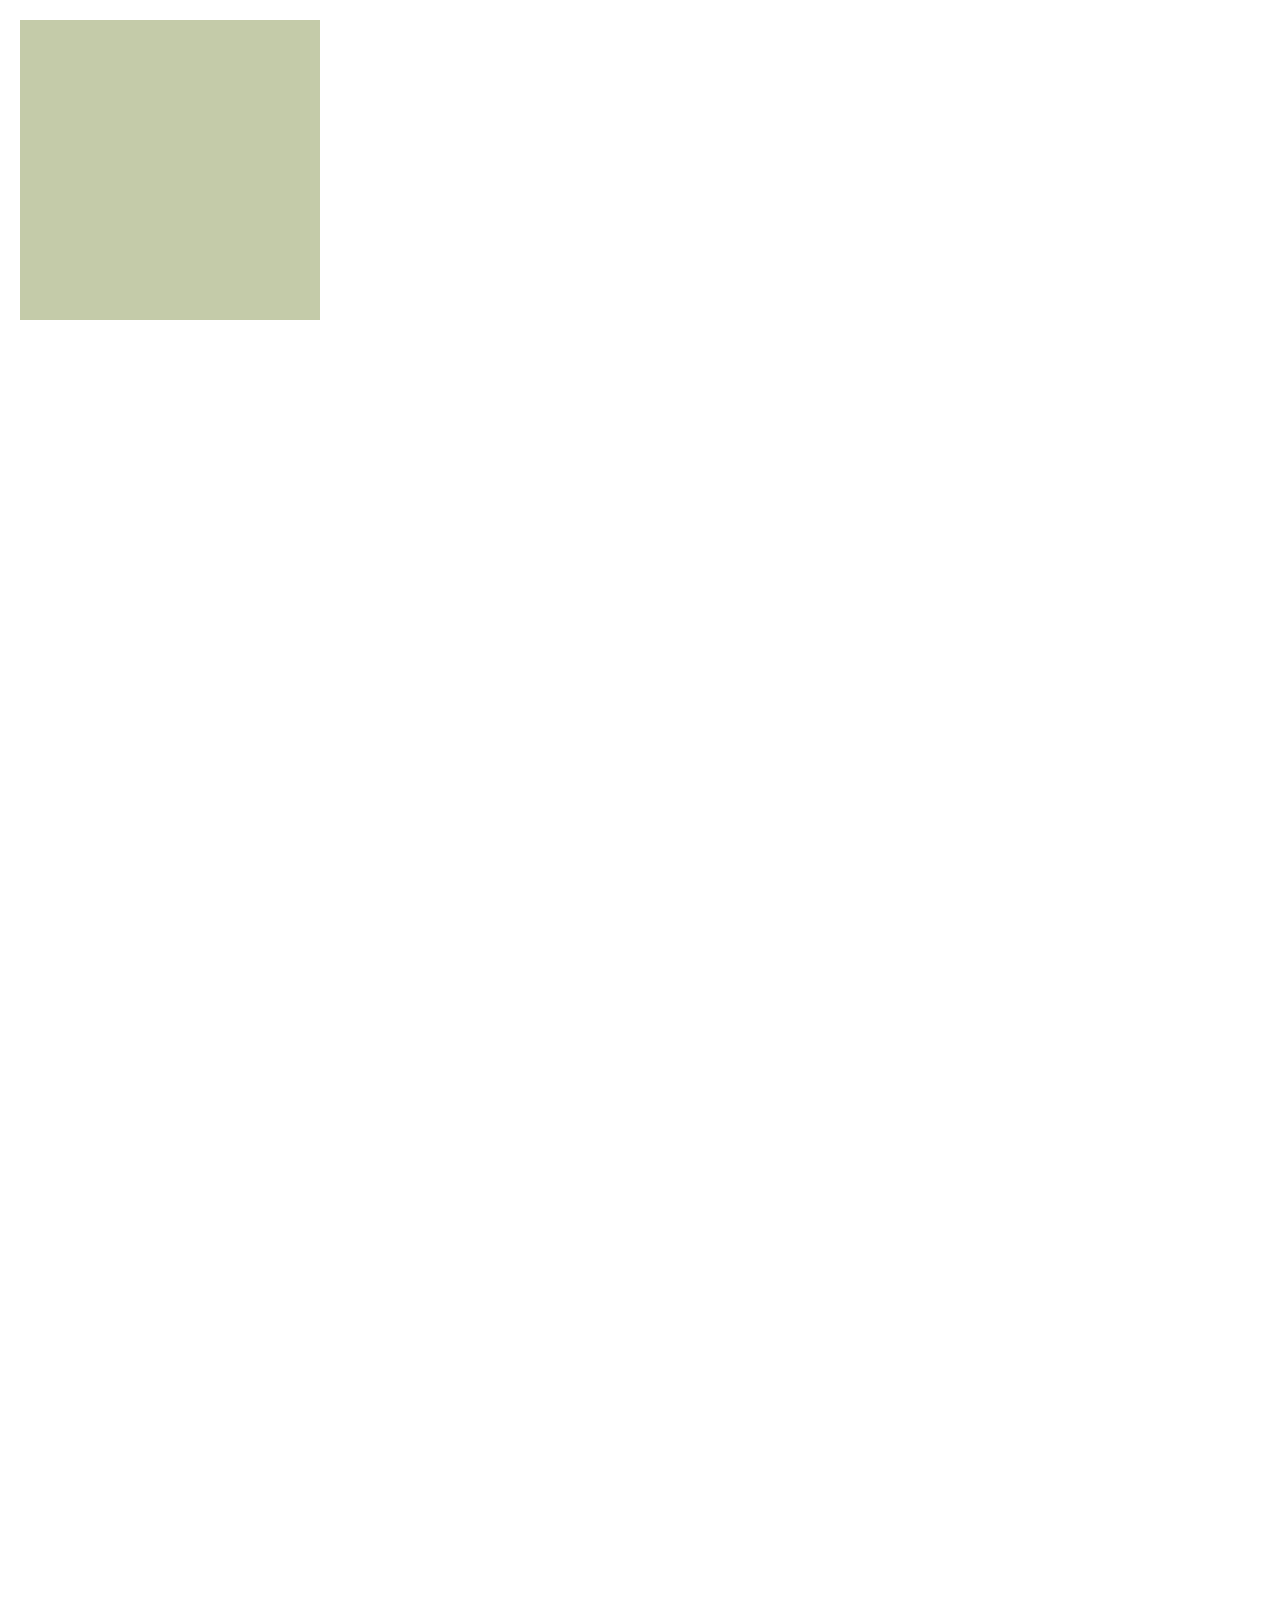
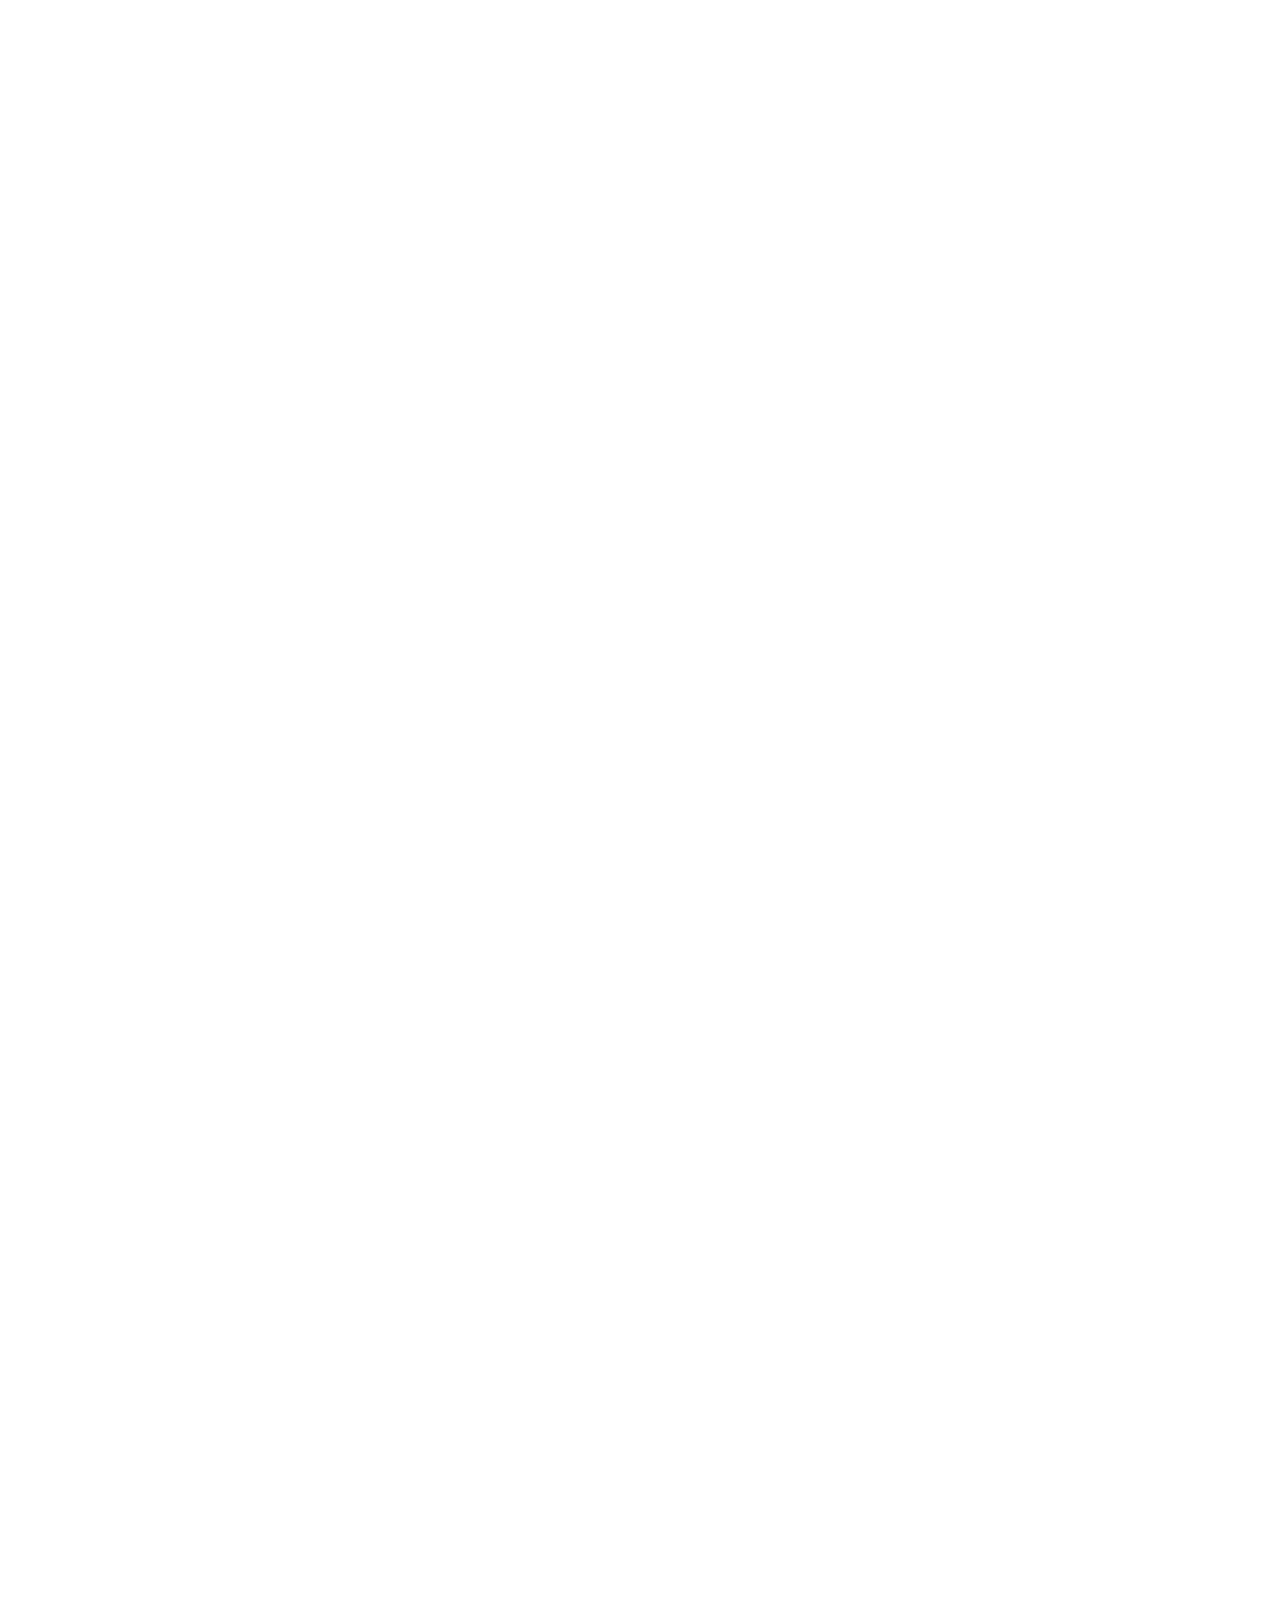
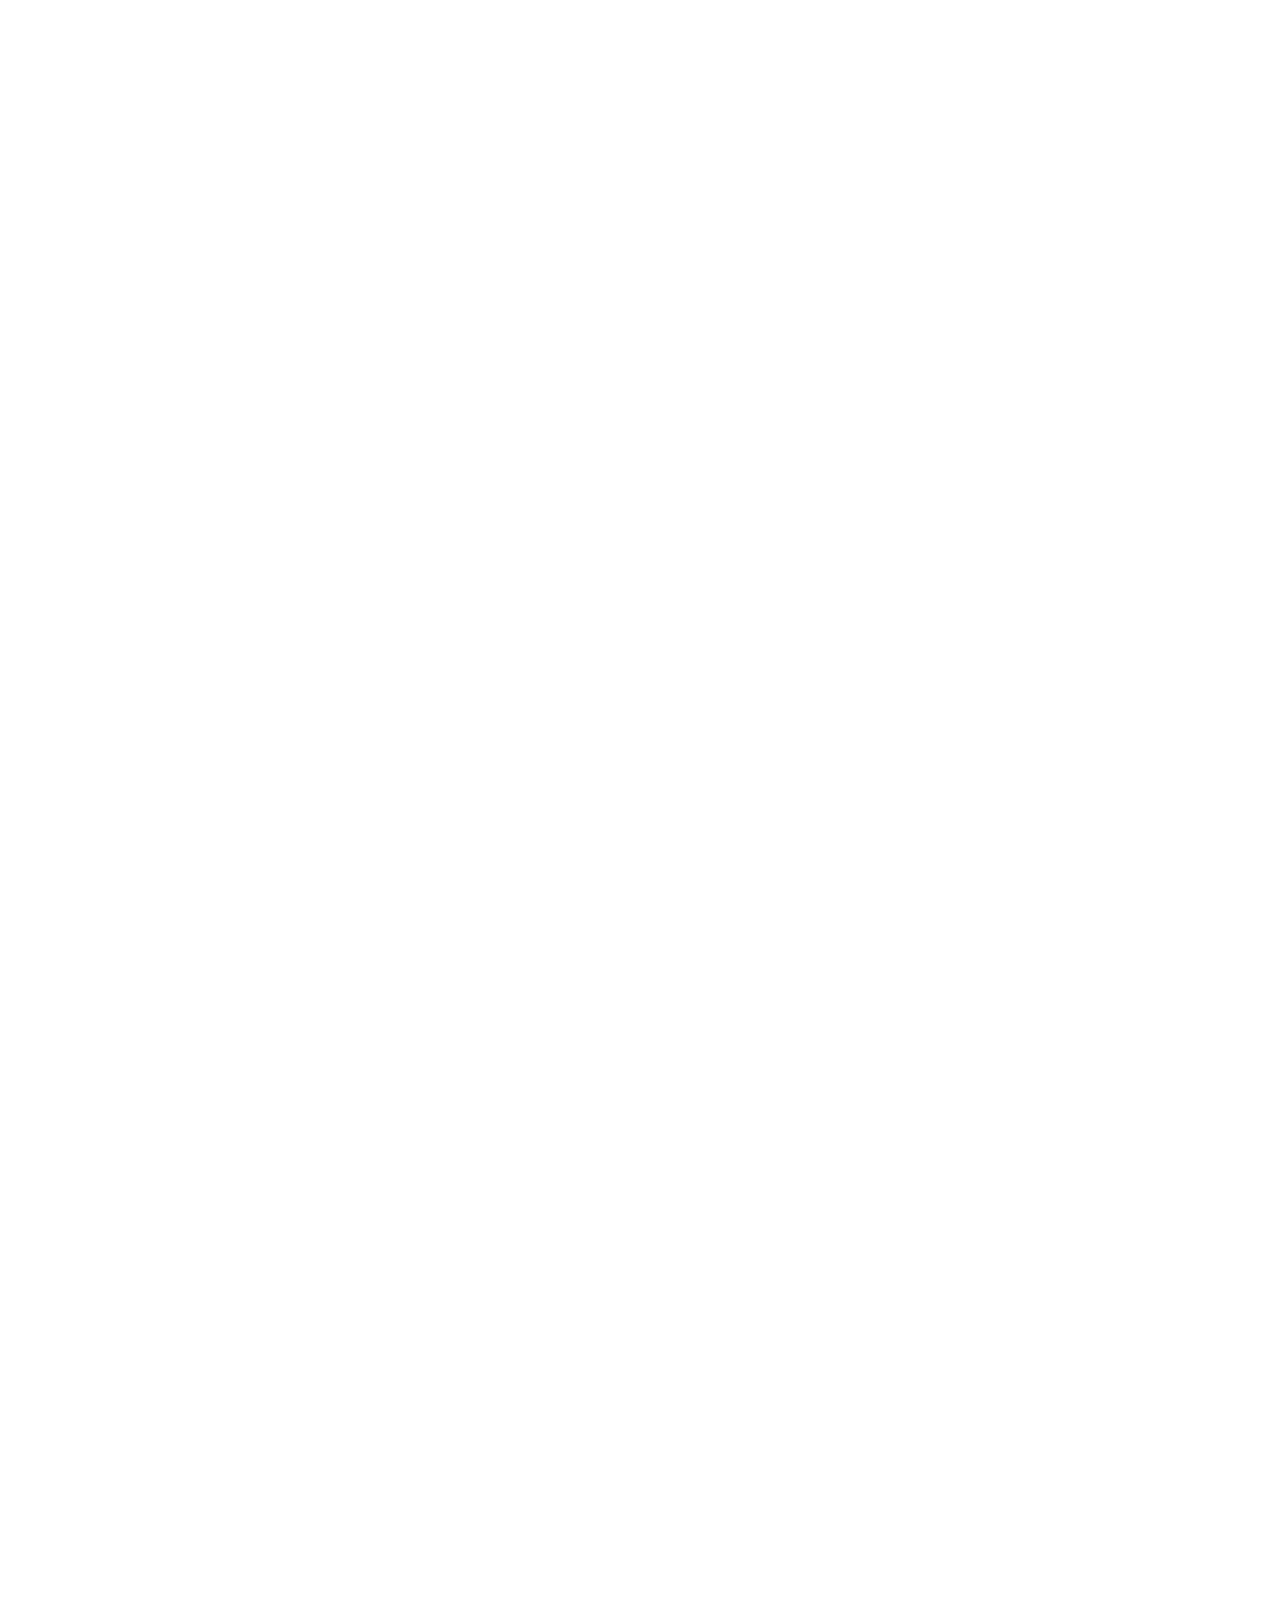
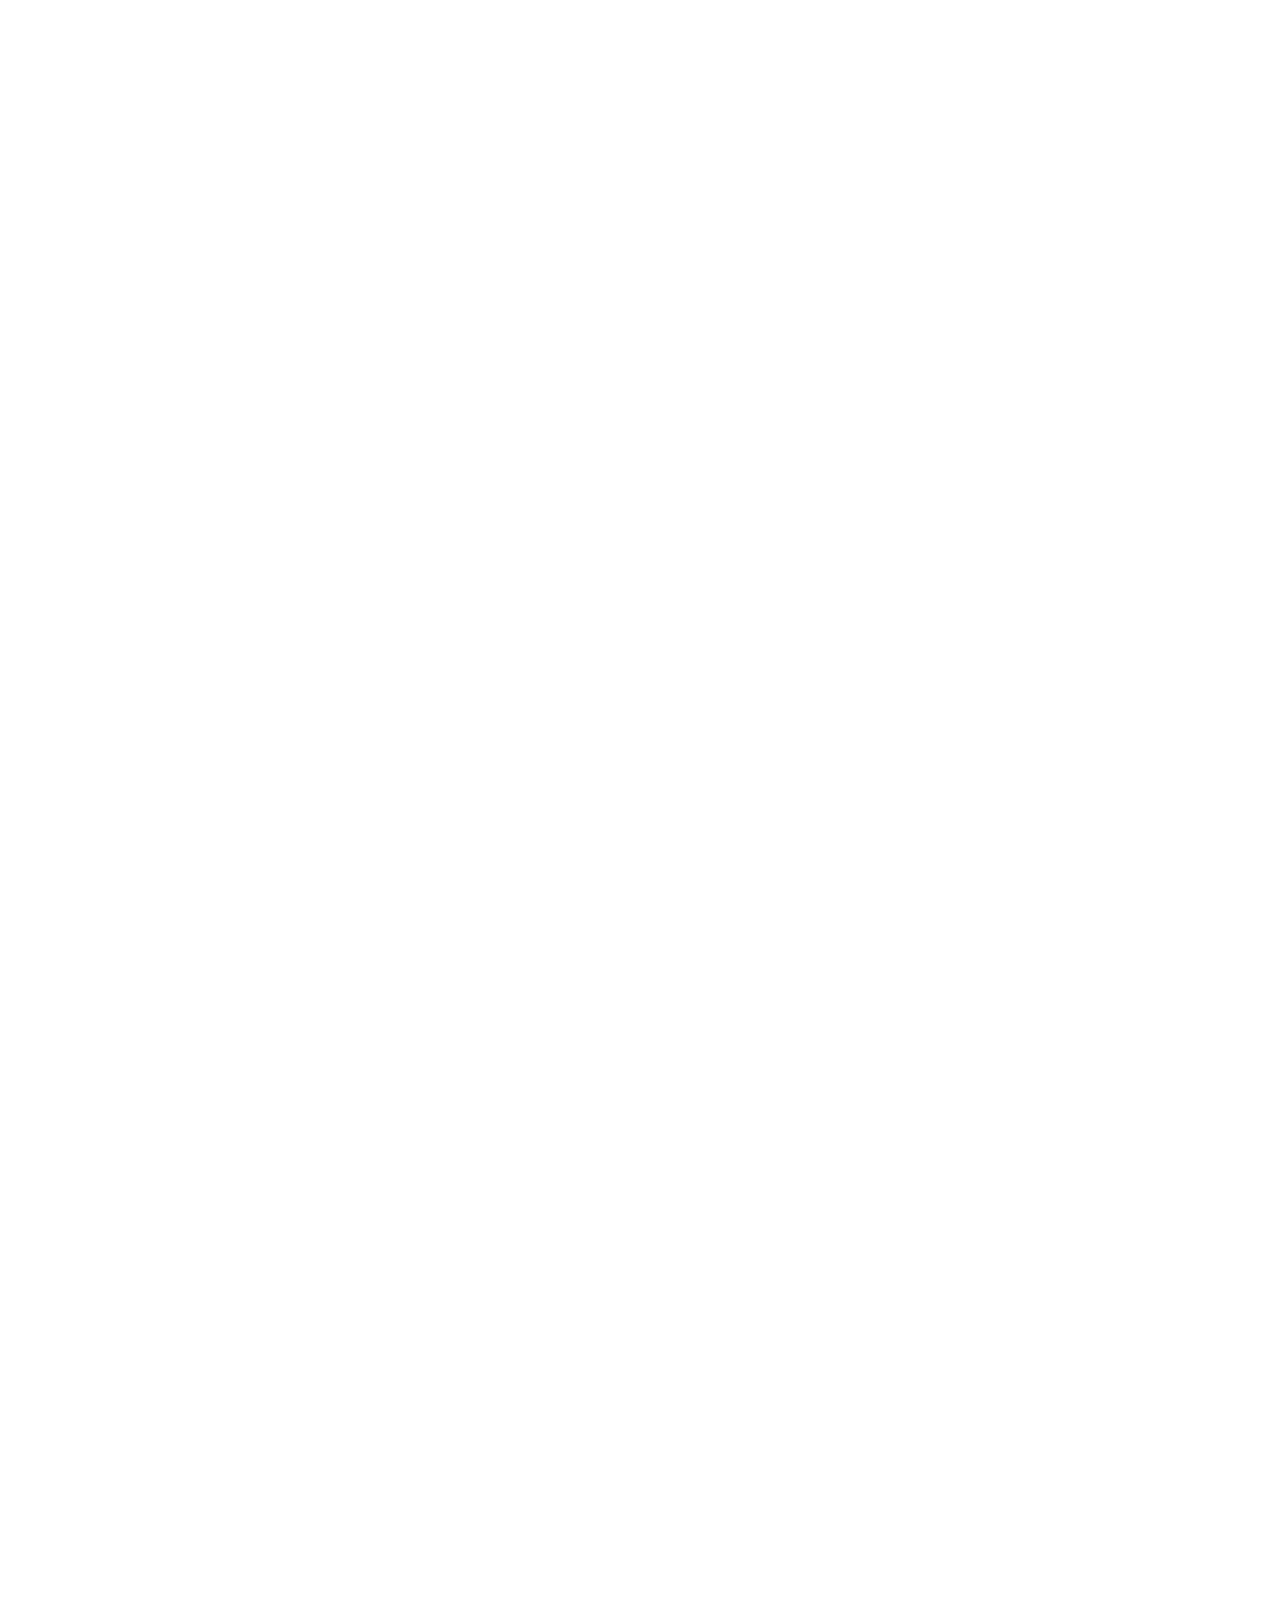
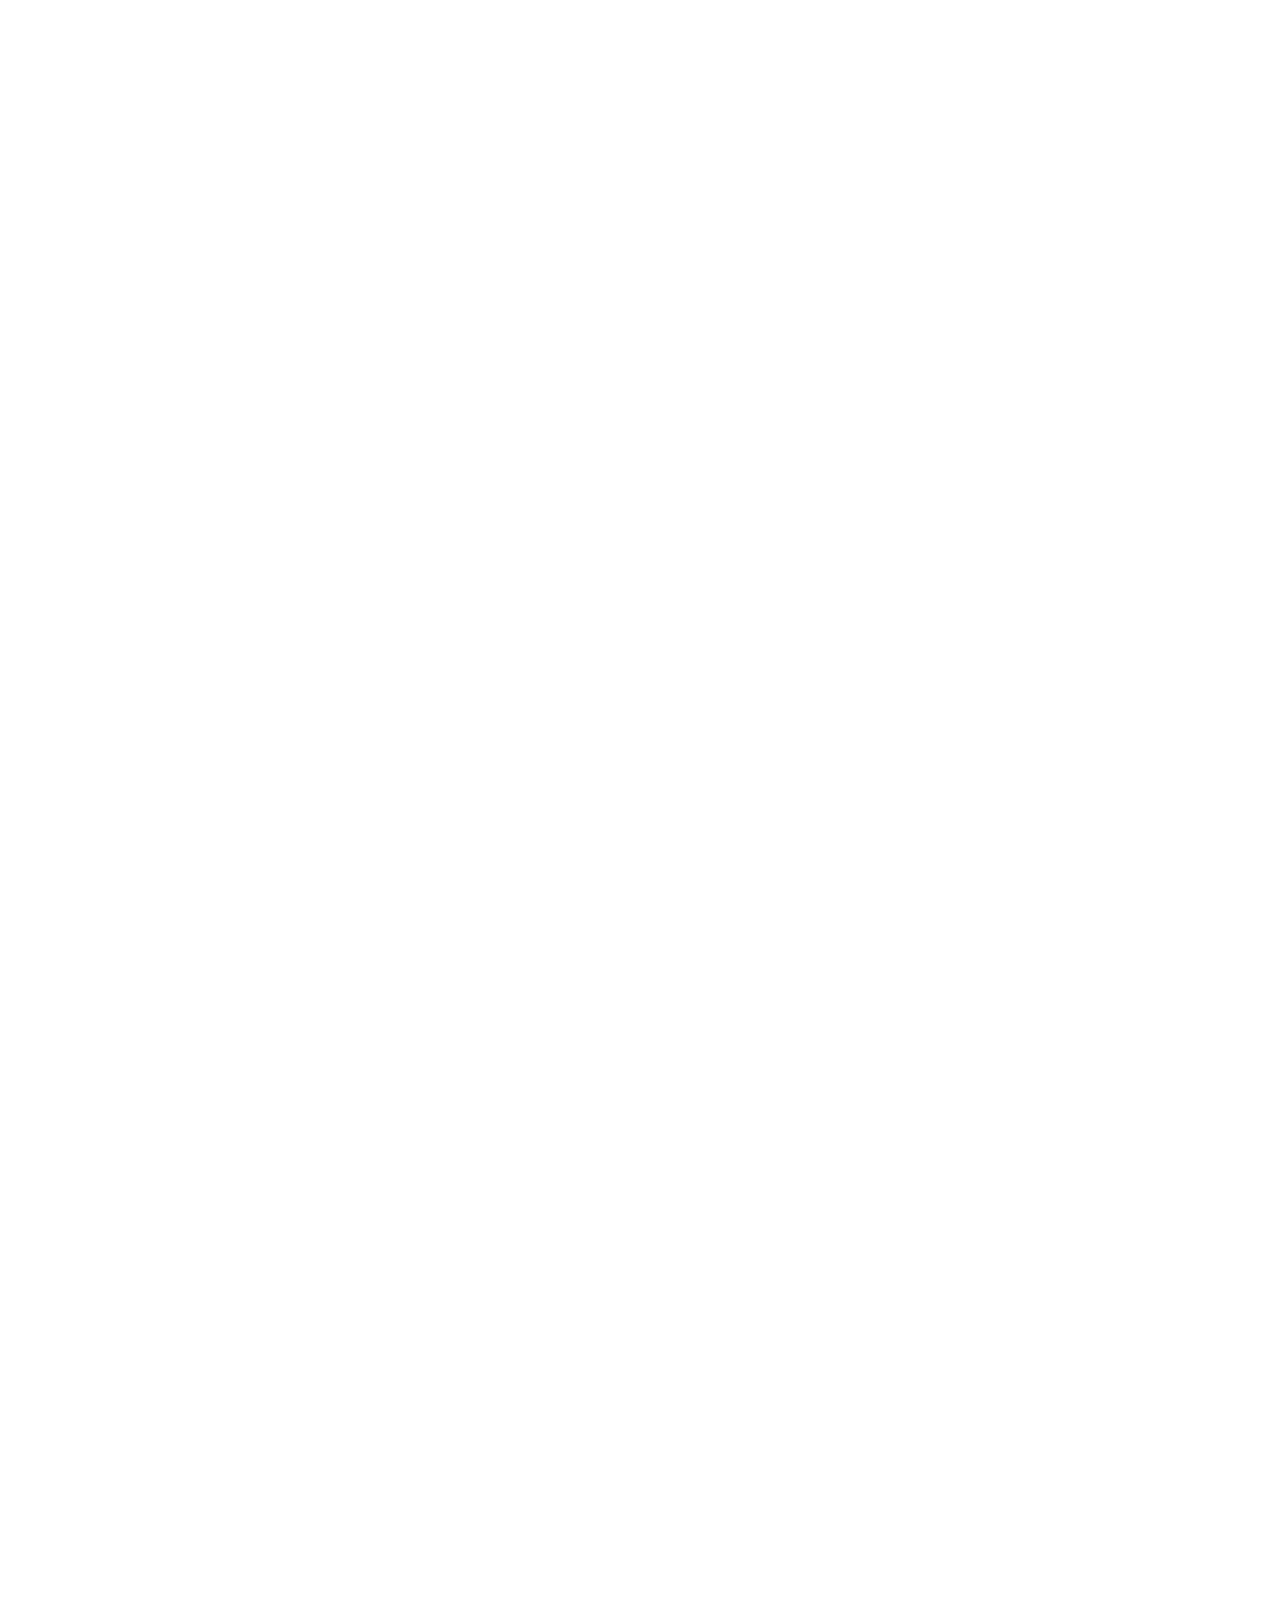
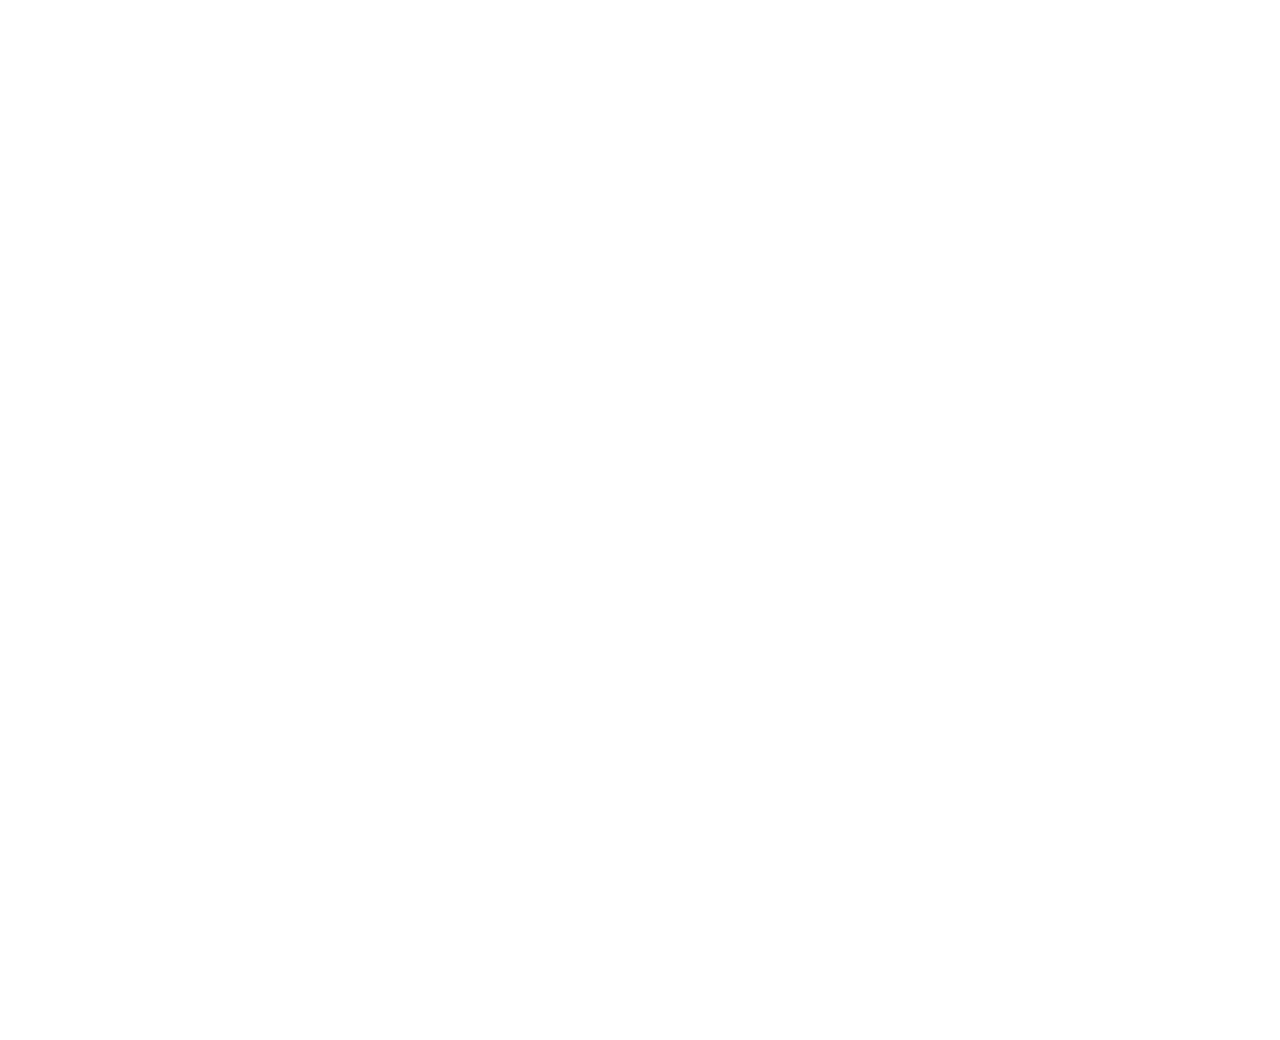
==== commit cde5774c: "#3.12 Fixed" ====
--- a/home.html
+++ b/home.html
@@ -1,30 +1,36 @@
 <!DOCTYPE html>
 <html lang="kr">
   <head>
-    <meta charset="UTF-8">
-    <meta name="viewport" content="width=device-width, initial-scale=1.0">
+    <meta charset="UTF-8" />
+    <meta name="viewport" content="width=device-width, initial-scale=1.0" />
     <title>Home - My first website.</title>
-    <link rel="stylesheet" href="style.css">
+    <link rel="stylesheet" href="style.css" />
     <style>
       body {
-        height: 100vh;
-        display: flex;
-        justify-content: space-between;
-        align-items: center;
+        height: 1000vh;
+        margin: 20px;
       }
+
       div {
-        height: 150px;
-        width: 150px;
-        background-color: tomato;
+        height: 300px;
+        width: 300px;
       }
-      #second {
+
+      #green {
+        position: fixed;
         background-color: teal;
+        opacity: 0.2;
+      }
+
+      #different {
+        background-color: wheat;
       }
     </style>
   </head>
   <body>
-    <div></div>
-    <div id="second"></div>
-    <div></div>
+    <div>
+      <div id="green"></div>
+      <div id="different"></div>
+    </div>
   </body>
-</html>+</html>
